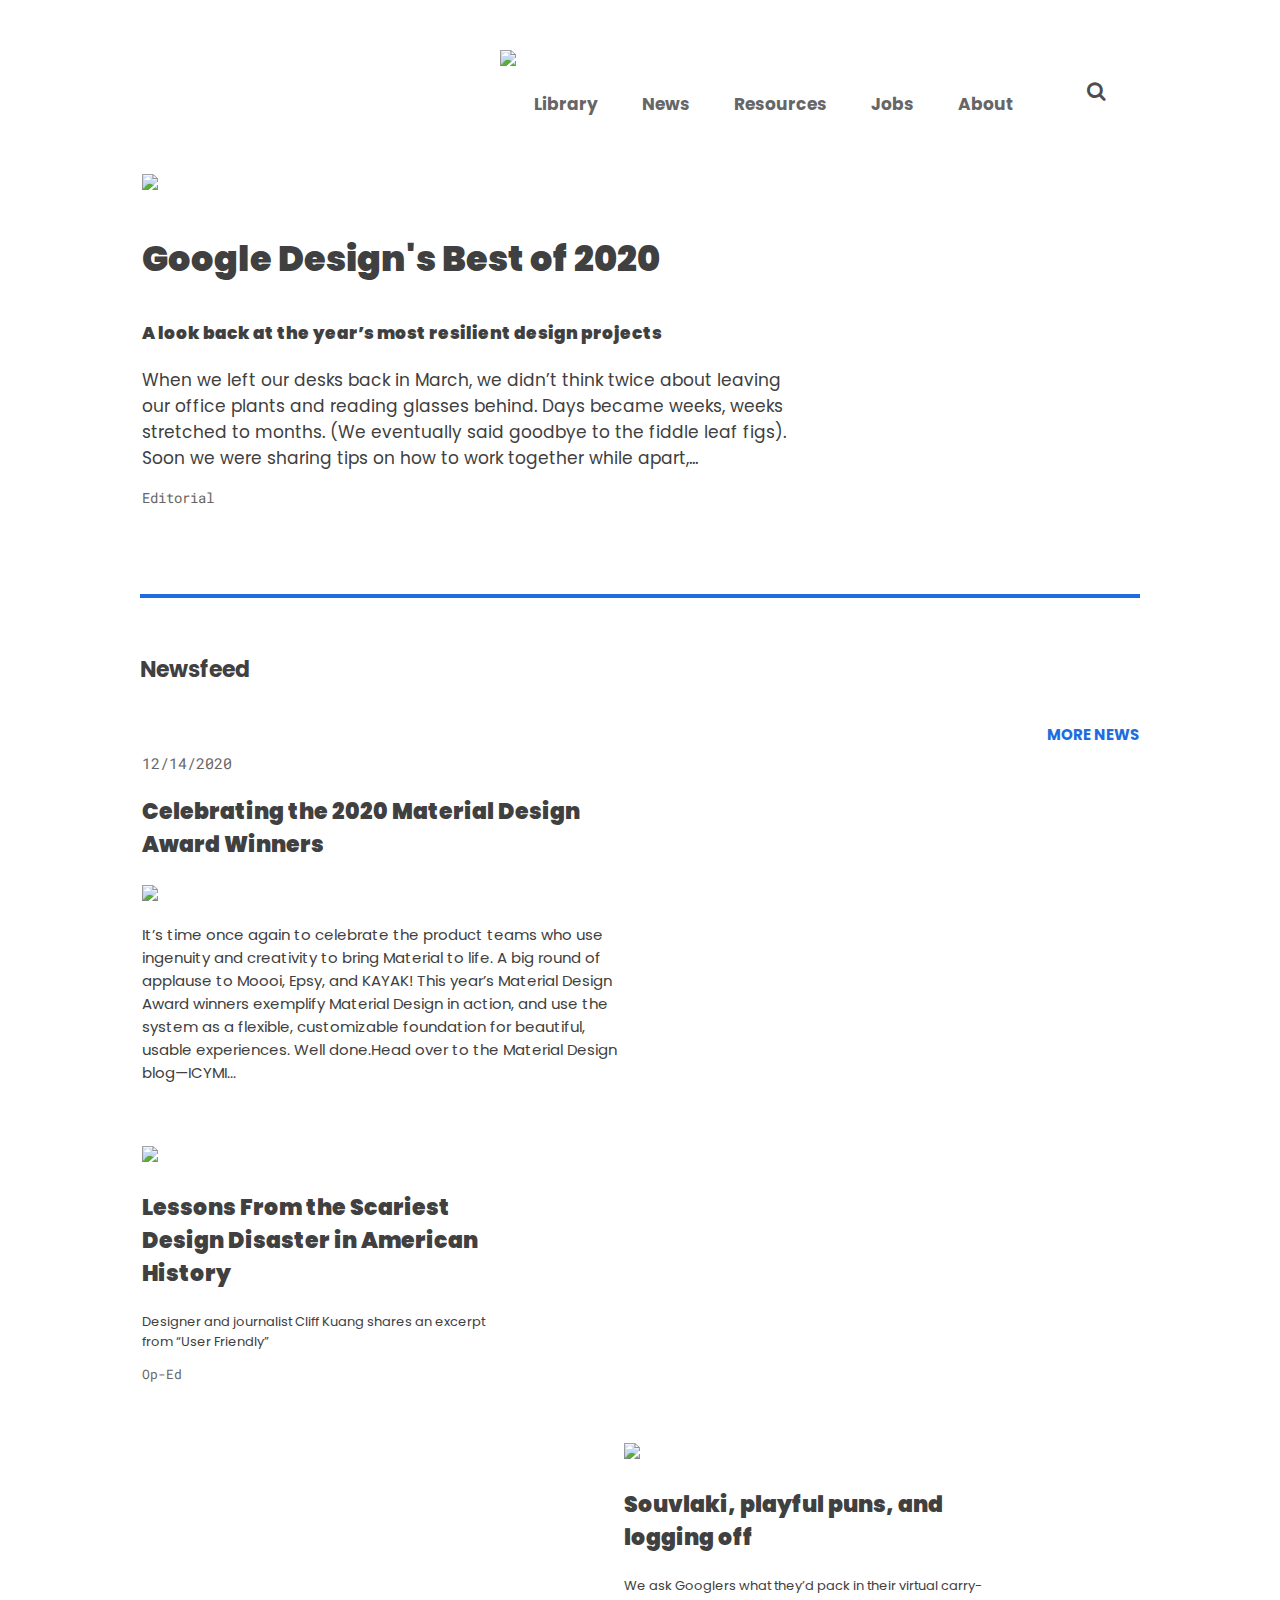
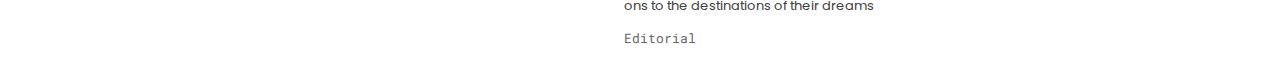
==== index.html @ 6a84435d "🍉🎢 Updated with Glitch" ====
<!DOCTYPE html>
<html lang="en">
  <head>
    <meta charset="utf-8" />
    <meta http-equiv="X-UA-Compatible" content="IE=edge" />
    <meta name="viewport" content="width=device-width, initial-scale=1" />
    <link
      rel="stylesheet"
      href="https://cdnjs.cloudflare.com/ajax/libs/font-awesome/4.7.0/css/font-awesome.min.css"
    />
    <link rel="preconnect" href="https://fonts.gstatic.com" />
    <link
      href="https://fonts.googleapis.com/css2?family=Poppins:wght@300&family=Roboto+Mono&display=swap"
      rel="stylesheet"
    />

    <title>Google Design</title>

    <!-- import the webpage's stylesheet -->
    <link rel="stylesheet" href="/index.css" />

    <!-- import the webpage's javascript file -->
    <script src="/script.js" defer></script>
  </head>
  <body>
    <div class="logo">
      <img
        src="https://cdn.glitch.com/471e1300-aeac-4b63-8ff6-5073f36f45c3%2FGD%20logo.jpg?v=1611335403957"
        style="width:23%; top"
        class="center"
      />
    </div>

    <div class="topnav">
      <a href="#">Library</a>
      <a href="#">News</a>
      <a href="#">Resources</a>
      <a href="#">Jobs</a>
      <a href="#">About</a>
      <div class="search-container">
        <button type="submit"><i class="fa fa-search"></i></button>
        <!-- search icon -->
      </div>
    </div>

    <div class="best2020">
      <img
        src="https://cdn.glitch.com/471e1300-aeac-4b63-8ff6-5073f36f45c3%2FGoogle-design-2020_2X1.png?v=1611400128019"
        style="width:100%"
      />
      <div class="bestcontainer">
        <h2>
          <p style="font-size:35px;" />
          <b>Google Design's Best of 2020</b>
        </h2>
        <h4>
          <p style="font-size:17px;" />
          <b>A look back at the year’s most resilient design projects</b>
        </h4>
        <p style="font-size:17px;" />
        When we left our desks back in March, we didn’t think twice about
        leaving our office plants and reading glasses behind. Days became weeks,
        weeks stretched to months. (We eventually said goodbye to the fiddle
        leaf figs). Soon we were sharing tips on how to work together while
        apart,...
        <p
          style="font-size:14px;font-family: 'Roboto Mono', monospace;color: #666666;"
        />
        Editorial
      </div>
    </div>

    <br />
    <br />
    <hr class="blueline" />
    <br />

    <div class="newsfeed">
      <p style="font-size:22px;" />
      Newsfeed
    </div>

    <div class="link">
      <p style="font-size:15px;" />
      MORE NEWS
    </div>

    <div class="news">
      <p
        style="font-size:15px;font-family: 'Roboto Mono', monospace;color: #666666;"
      />
      12/14/2020
      <h3>
        <p style="font-size:22px;" />
        <b>Celebrating the 2020 Material Design Award Winners</b>
      </h3>
      <img
        src="https://cdn.glitch.com/471e1300-aeac-4b63-8ff6-5073f36f45c3%2FGD_Newsfeed_MDAAwards_3X2.png?v=1611412751352"
        style="width:100%"
      />
      <div class="newscontainer">
        <p style="font-size:15px;" />
        It’s time once again to celebrate the product teams who use ingenuity
        and creativity to bring Material to life. A big round of applause to
        Moooi, Epsy, and KAYAK! This year’s Material Design Award winners
        exemplify Material Design in action, and use the system as a flexible,
        customizable foundation for beautiful, usable experiences. Well
        done.Head over to the Material Design blog—ICYMI...
      </div>
    </div>


    <br />
    <div class="lessons">
      <img
        src="https://cdn.glitch.com/471e1300-aeac-4b63-8ff6-5073f36f45c3%2Fuser-friendly-feedback_3X2tile.jpg?v=1611402313396"
        style="width:100%"
      />
      <div class="lessonscontainer">
        <h3>
          <p style="font-size:22px;" />
          <b>Lessons From the Scariest Design Disaster in American History</b>
        </h3>
        <p style="font-size:13px;" />
        Designer and journalist Cliff Kuang shares an excerpt from “User
        Friendly”
        <p
          style="font-size:13px;font-family: 'Roboto Mono', monospace;color: #666666;"
        />
        Op-Ed
      </div>
    </div>

    <br />
    <div class="playful">
      <img
        src="https://cdn.glitch.com/471e1300-aeac-4b63-8ff6-5073f36f45c3%2Fdigital-backpack_3X2_library_00.png?v=1611402315987"
        style="width:100%"
      />
      <div class="playfulcontainer">
        <h3>
          <p style="font-size:22px;" />
          <b>Souvlaki, playful puns, and logging off</b>
        </h3>
        <p style="font-size:13px;" />
        We ask Googlers what they’d pack in their virtual carry-ons to the
        destinations of their dreams
        <p
          style="font-size:13px;font-family: 'Roboto Mono', monospace;color: #666666;"
        />
        Editorial
      </div>
    </div>

    <!-- include the Glitch button to show what the webpage is about and
          to make it easier for folks to view source and remix -->
    <div class="glitchButton" style="position:fixed;top:20px;right:20px;"></div>
    <script src="https://button.glitch.me/button.js" defer></script>
  </body>
</html>
---- index.css ----
/* CSS files add styling rules to your content */

* body {
  font-family: 'Poppins', sans-serif;
  margin: 2em;
  color: #404040;
}

h1 {
  font-style: italic;
  color: #373fff;
}

.center {
  display: block;
  margin-left: auto;
  margin-right: auto;
  width: 50%;
}

.logo {
  margin-top: 50px;
}

.topnav {
  overflow: hidden;
  background-color: white;
  margin-left: 480px;
  margin-right: 120px;
}

.topnav a {
  float: left;
  display: block;
  color: #666666;
  font-weight: bold;
  text-align: center;
  padding: 25px 22px;
  text-decoration: none;
  font-size: 17px;
}

.topnav .search-container {
  float: right;
}

.topnav .search-container button {
  float: right;
  padding: 6px 6px;
  margin-top: 8px;
  margin-right: 16px;
  background: white;
  font-size: 20px;
  color: #4d4d4d;
  border: none;
  cursor: pointer;
}

.best2020 {
  transition: 0.3s;
  width: 85%;
  padding: 30px;
  padding-bottom: 15px;
  margin-right: 120px;
  margin-left: 80px;
}

.best2020:hover {
  box-shadow: 0 3px 6px 0 rgb(153, 153, 153);
}

.bestcontainer {
  align:left;
  margin-right: 380px;
}

hr.blueline {
  border: 2px solid #206cdf;
  margin-right: 108px;
  margin-left: 108px;
}

.newsfeed {
  font-weight: bold;
  margin-right: 108px;
  margin-left: 108px;
}

.link {
  font-weight: bold;
  color: #206cdf;
  float: right;
  margin-right: 108px;
}

.news {
  width: 40%;
  padding: 30px;
  padding-bottom: 15px;
  margin-right: 120px;
  margin-left: 80px;
  float:left;
}


.newscontainer {
  align:left;
}

.lessons {
  transition: 0.3s;
  width: 39%;
  padding: 30px;
  padding-bottom: 15px;
  margin-right: 120px;
  margin-left: 80px;
  float:left;
}

.lessons:hover {
  box-shadow: 0 3px 6px 0 rgb(153, 153, 153);
}

.lessonscontainer {
  align:left;
  margin-right: 100px;
}

.playful {
  transition: 0.3s;
  width: 39%;
  padding: 30px;
  padding-bottom: 15px;
  margin-right: 120px;
  margin-left: 80px;
  float: right;
}

.playful:hover {
  box-shadow: 0 3px 6px 0 rgb(153, 153, 153);
}

.playfulcontainer {
  align:left;
  margin-right: 100px;
}
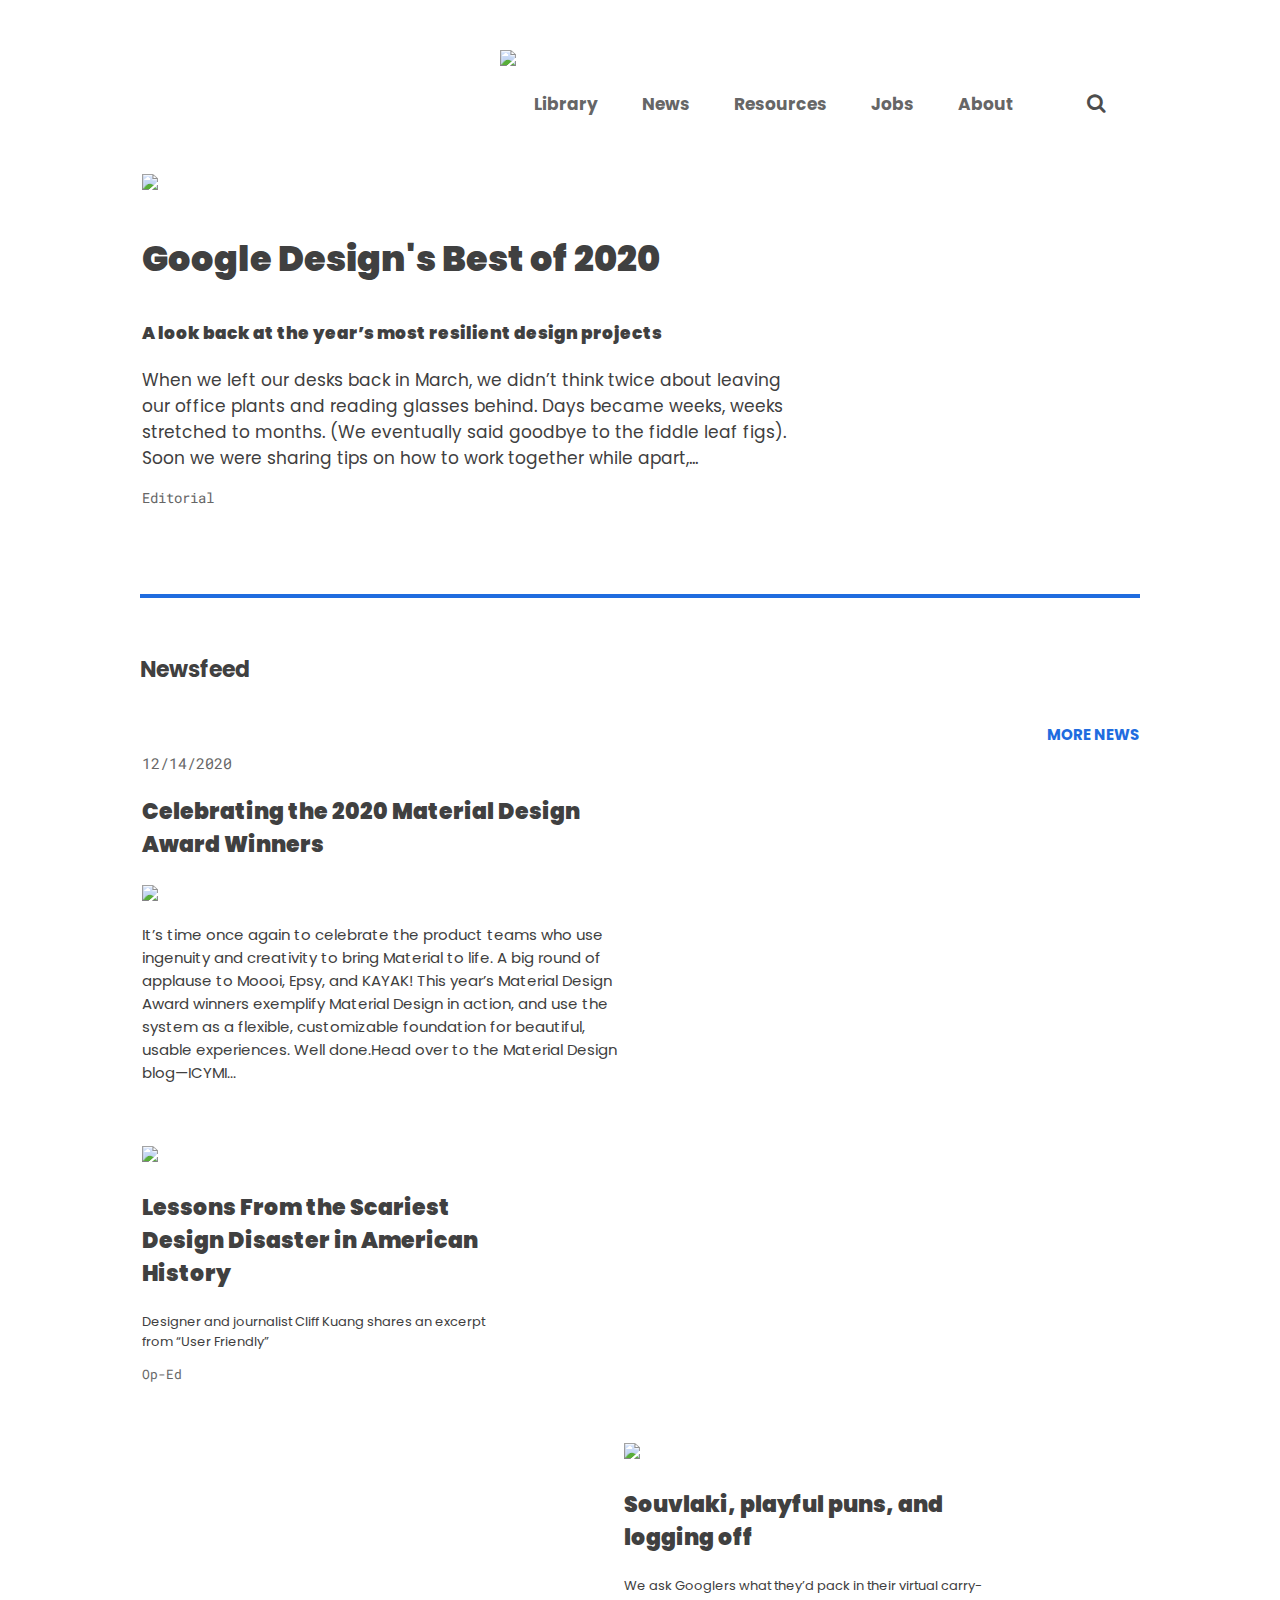
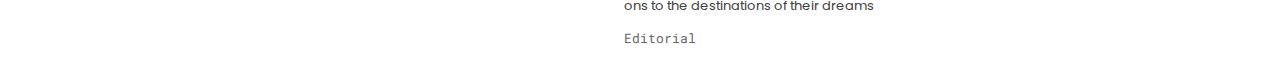
==== commit 4099900c: "🚩🏅 Updated with Glitch" ====
--- a/index.html
+++ b/index.html
@@ -26,7 +26,7 @@
     <div class="logo">
       <img
         src="https://cdn.glitch.com/471e1300-aeac-4b63-8ff6-5073f36f45c3%2FGD%20logo.jpg?v=1611335403957"
-        style="width:23%; top"
+        style="width:23%;"
         class="center"
       />
     </div>
@@ -49,10 +49,10 @@
         style="width:100%"
       />
       <div class="bestcontainer">
-        <h2>
+        <h1>
           <p style="font-size:35px;" />
           <b>Google Design's Best of 2020</b>
-        </h2>
+        </h1>
         <h4>
           <p style="font-size:17px;" />
           <b>A look back at the year’s most resilient design projects</b>
@@ -109,7 +109,6 @@
       </div>
     </div>
 
-
     <br />
     <div class="lessons">
       <img
--- a/index.css
+++ b/index.css
@@ -4,11 +4,6 @@
   font-family: 'Poppins', sans-serif;
   margin: 2em;
   color: #404040;
-}
-
-h1 {
-  font-style: italic;
-  color: #373fff;
 }
 
 .center {
@@ -46,8 +41,7 @@
 
 .topnav .search-container button {
   float: right;
-  padding: 6px 6px;
-  margin-top: 8px;
+  margin-top: 25px;
   margin-right: 16px;
   background: white;
   font-size: 20px;
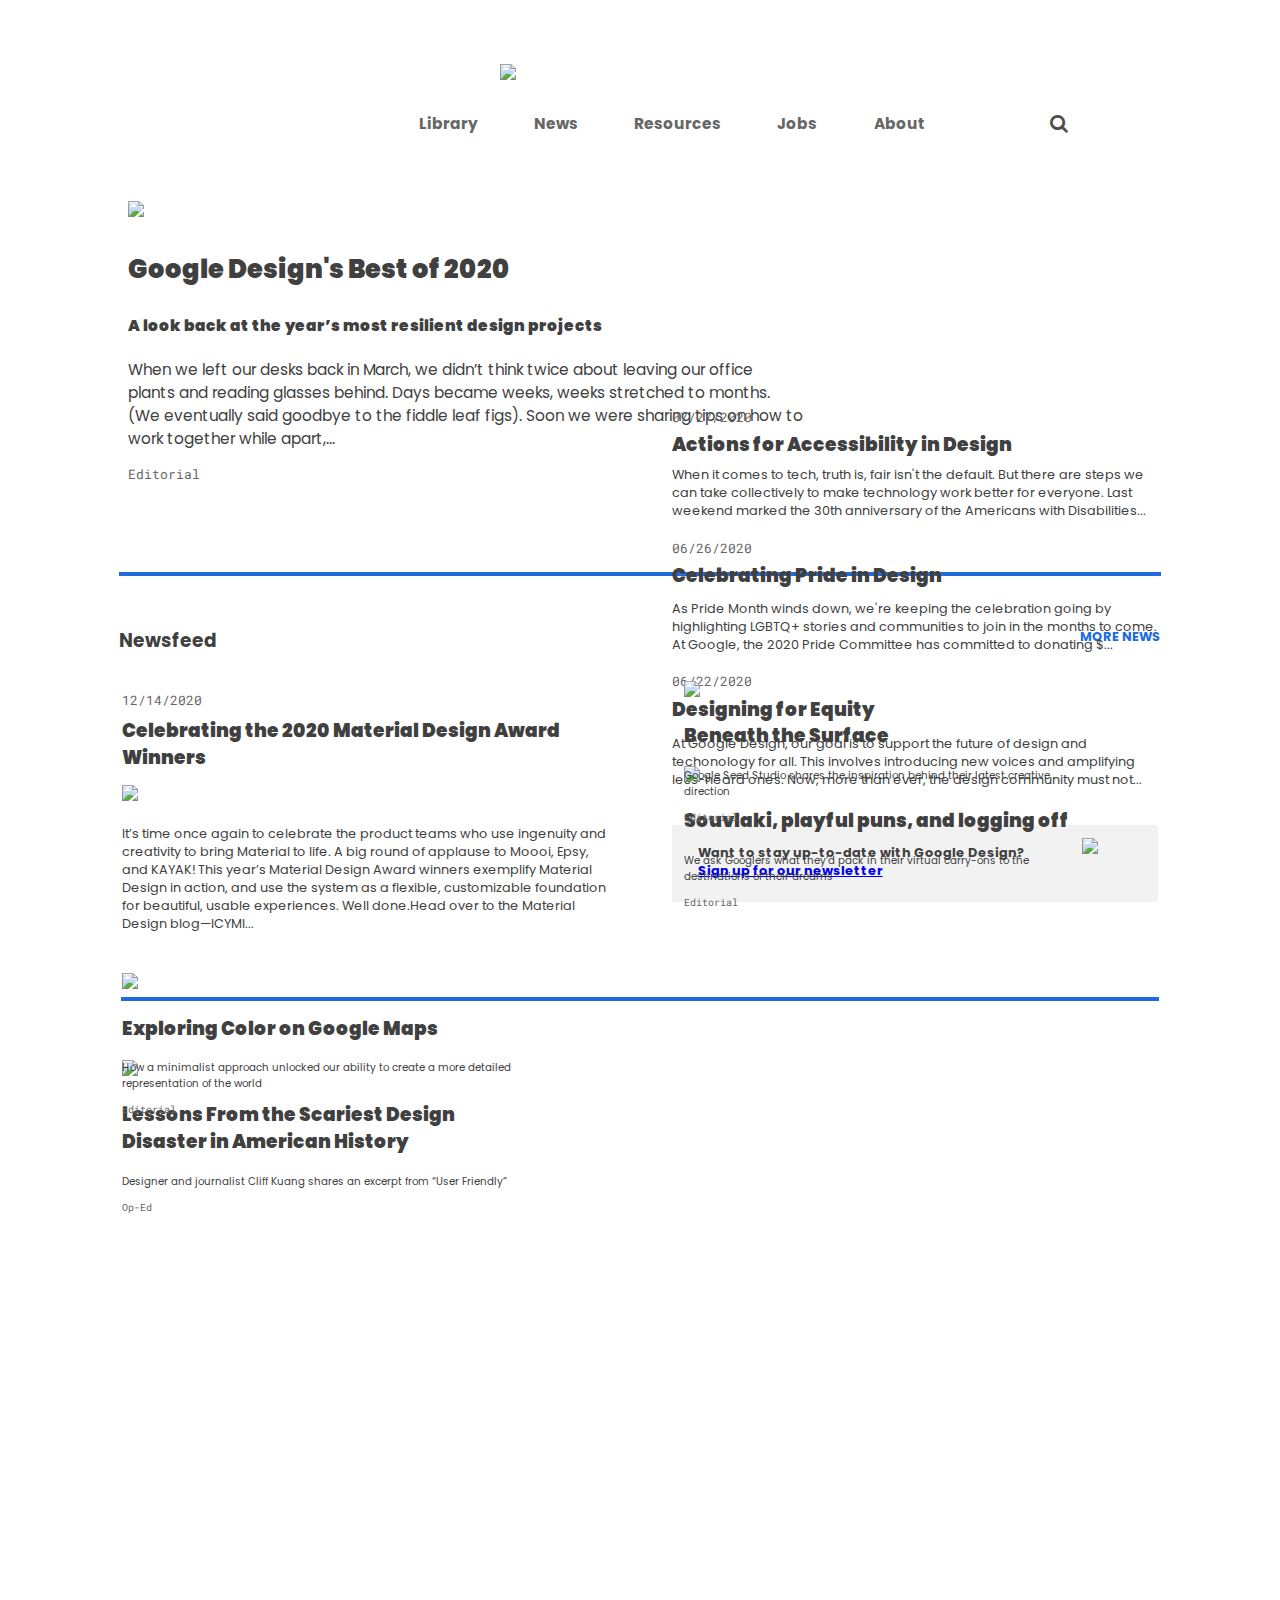
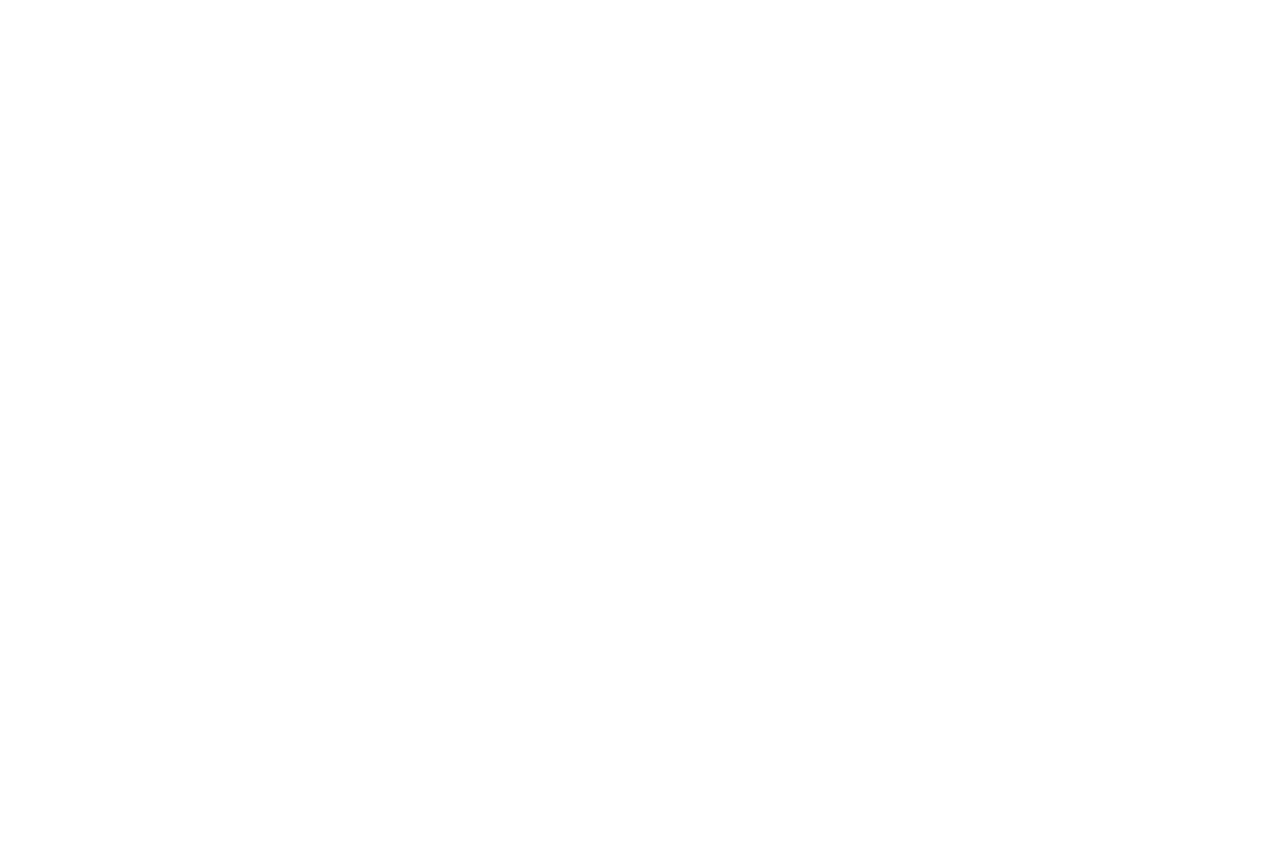
==== commit cbc0a02f: "🚡🚕 Updated with Glitch" ====
--- a/index.html
+++ b/index.html
@@ -50,21 +50,21 @@
       />
       <div class="bestcontainer">
         <h1>
-          <p style="font-size:35px;" />
+          <p style="font-size:2vw;" />
           <b>Google Design's Best of 2020</b>
         </h1>
         <h4>
-          <p style="font-size:17px;" />
+          <p style="font-size:1.2vw;" />
           <b>A look back at the year’s most resilient design projects</b>
         </h4>
-        <p style="font-size:17px;" />
+        <p style="font-size:1.2vw;" />
         When we left our desks back in March, we didn’t think twice about
         leaving our office plants and reading glasses behind. Days became weeks,
         weeks stretched to months. (We eventually said goodbye to the fiddle
         leaf figs). Soon we were sharing tips on how to work together while
         apart,...
         <p
-          style="font-size:14px;font-family: 'Roboto Mono', monospace;color: #666666;"
+          style="font-size:1vw;font-family: 'Roboto Mono', monospace;color: #666666;"
         />
         Editorial
       </div>
@@ -76,78 +76,197 @@
     <br />
 
     <div class="newsfeed">
-      <p style="font-size:22px;" />
+      <p style="font-size:1.45vw;" />
       Newsfeed
     </div>
 
     <div class="link">
-      <p style="font-size:15px;" />
+      <p style="font-size:1vw;" />
       MORE NEWS
     </div>
 
-    <div class="news">
-      <p
-        style="font-size:15px;font-family: 'Roboto Mono', monospace;color: #666666;"
-      />
-      12/14/2020
-      <h3>
-        <p style="font-size:22px;" />
-        <b>Celebrating the 2020 Material Design Award Winners</b>
-      </h3>
-      <img
-        src="https://cdn.glitch.com/471e1300-aeac-4b63-8ff6-5073f36f45c3%2FGD_Newsfeed_MDAAwards_3X2.png?v=1611412751352"
-        style="width:100%"
-      />
-      <div class="newscontainer">
-        <p style="font-size:15px;" />
-        It’s time once again to celebrate the product teams who use ingenuity
-        and creativity to bring Material to life. A big round of applause to
-        Moooi, Epsy, and KAYAK! This year’s Material Design Award winners
-        exemplify Material Design in action, and use the system as a flexible,
-        customizable foundation for beautiful, usable experiences. Well
-        done.Head over to the Material Design blog—ICYMI...
-      </div>
-    </div>
-
-    <br />
-    <div class="lessons">
-      <img
-        src="https://cdn.glitch.com/471e1300-aeac-4b63-8ff6-5073f36f45c3%2Fuser-friendly-feedback_3X2tile.jpg?v=1611402313396"
-        style="width:100%"
-      />
-      <div class="lessonscontainer">
+    <div class="nanda">
+      <div class="news">
+        <p
+          style="font-size:1vw;font-family: 'Roboto Mono', monospace;color: #666666;"
+        />
+        12/14/2020
         <h3>
-          <p style="font-size:22px;" />
-          <b>Lessons From the Scariest Design Disaster in American History</b>
+          <p style="font-size:1.45vw;position: relative;top: -0.8vw;" />
+          <b>Celebrating the 2020 Material Design Award Winners</b>
         </h3>
-        <p style="font-size:13px;" />
-        Designer and journalist Cliff Kuang shares an excerpt from “User
-        Friendly”
-        <p
-          style="font-size:13px;font-family: 'Roboto Mono', monospace;color: #666666;"
-        />
-        Op-Ed
-      </div>
-    </div>
-
-    <br />
-    <div class="playful">
-      <img
-        src="https://cdn.glitch.com/471e1300-aeac-4b63-8ff6-5073f36f45c3%2Fdigital-backpack_3X2_library_00.png?v=1611402315987"
-        style="width:100%"
-      />
-      <div class="playfulcontainer">
-        <h3>
-          <p style="font-size:22px;" />
-          <b>Souvlaki, playful puns, and logging off</b>
-        </h3>
-        <p style="font-size:13px;" />
-        We ask Googlers what they’d pack in their virtual carry-ons to the
-        destinations of their dreams
-        <p
-          style="font-size:13px;font-family: 'Roboto Mono', monospace;color: #666666;"
-        />
-        Editorial
+        <img
+          src="https://cdn.glitch.com/471e1300-aeac-4b63-8ff6-5073f36f45c3%2FGD_Newsfeed_MDAAwards_3X2.png?v=1611412751352"
+          style="width:100%;position: relative;top: -1.3vw;"
+        />
+        <div class="newscontainer">
+          <p style="font-size:1vw;position: relative;top: -1vw;" />
+          It’s time once again to celebrate the product teams who use ingenuity
+          and creativity to bring Material to life. A big round of applause to
+          Moooi, Epsy, and KAYAK! This year’s Material Design Award winners
+          exemplify Material Design in action, and use the system as a flexible,
+          customizable foundation for beautiful, usable experiences. Well
+          done.Head over to the Material Design blog—ICYMI...
+        </div>
+      </div>
+
+      <div class="sidearticles">
+        <div>
+          <p
+            style="font-size:1vw;font-family: 'Roboto Mono', monospace;color: #666666;"
+          />
+          07/27/2020
+          <h3>
+            <p style="font-size:1.45vw;position: relative;top: -1vw;" />
+            <b>Actions for Accessibility in Design</b>
+          </h3>
+          <div class="sidearticlescontainer">
+            <p style="font-size:1vw;position: relative;top: -1.8vw;" />
+            When it comes to tech, truth is, fair isn't the default. But there
+            are steps we can take collectively to make technology work better
+            for everyone. Last weekend marked the 30th anniversary of the
+            Americans with Disabilities...
+          </div>
+        </div>
+        <div>
+          <p
+            style="font-size:1vw;font-family: 'Roboto Mono', monospace;color: #666666;position: relative;top: -1.3vw;"
+          />
+          06/26/2020
+          <h3>
+            <p style="font-size:1.45vw;position: relative;top: -2.3vw;" />
+            <b>Celebrating Pride in Design</b>
+          </h3>
+          <div class="sidearticlescontainer">
+            <p style="font-size:1vw;position: relative;top: -2.9vw;" />
+            As Pride Month winds down, we're keeping the celebration going by
+            highlighting LGBTQ+ stories and communities to join in the months to
+            come. At Google, the 2020 Pride Committee has committed to donating
+            $...
+          </div>
+        </div>
+        <div>
+          <p
+            style="font-size:1vw;font-family: 'Roboto Mono', monospace;color: #666666;position: relative;top: -2.4vw;"
+          />
+          06/22/2020
+          <h3>
+            <p style="font-size:1.45vw;position: relative;top: -3.3vw;" />
+            <b>Designing for Equity</b>
+          </h3>
+          <div class="sidearticlescontainer">
+            <p style="font-size:1vw;position: relative;top: -3.8vw;" />
+            At Google Design, our goal is to support the future of design and
+            techonology for all. This involves introducing new voices and
+            amplifying less-heard ones. Now, more than ever, the design
+            community must not...
+          </div>
+        </div>
+        <div id="nletter">
+          <div>
+            <p
+              style="font-size:1vw;;position: relative;top: 1.5vw;left: 2vw;"
+            />
+            <b>Want to stay up-to-date with Google Design?</b> <br />
+            <a href="/ "><b>Sign up for our newsletter</b></a>
+          </div>
+          <div>
+            <img
+              src="https://cdn.glitch.com/471e1300-aeac-4b63-8ff6-5073f36f45c3%2Fgdlogo.png?v=1611728018334"
+              style="width:10%;position: relative;top: -3vw;right: -32vw;"
+            />
+          </div>
+        </div>
+      </div>
+    </div>
+
+    <hr
+      class="blueline"
+      style="width:85%;margin: auto;position: relative;top: -46vw;"
+    />
+
+    <br />
+    <div class="card1">
+      <div class="lessons">
+        <img
+          src="https://cdn.glitch.com/471e1300-aeac-4b63-8ff6-5073f36f45c3%2Fuser-friendly-feedback_3X2tile.jpg?v=1611402313396"
+          style="width:100%"
+        />
+        <div class="lessonscontainer">
+          <h3>
+            <p style="font-size:1.45vw;" />
+            <b>Lessons From the Scariest Design Disaster in American History</b>
+          </h3>
+          <p style="font-size:0.8vw;" />
+          Designer and journalist Cliff Kuang shares an excerpt from “User
+          Friendly”
+          <p
+            style="font-size:0.8vw;font-family: 'Roboto Mono', monospace;color: #666666;"
+          />
+          Op-Ed
+        </div>
+      </div>
+
+      <div class="playful">
+        <img
+          src="https://cdn.glitch.com/471e1300-aeac-4b63-8ff6-5073f36f45c3%2Fdigital-backpack_3X2_library_00.png?v=1611402315987"
+          style="width:100%"
+        />
+        <div class="playfulcontainer">
+          <h3>
+            <p style="font-size:1.45vw;" />
+            <b>Souvlaki, playful puns, and logging off</b>
+          </h3>
+          <p style="font-size:0.8vw;" />
+          We ask Googlers what they’d pack in their virtual carry-ons to the
+          destinations of their dreams
+          <p
+            style="font-size:0.8vw;font-family: 'Roboto Mono', monospace;color: #666666;"
+          />
+          Editorial
+        </div>
+      </div>
+    </div>
+
+    <div class="card2">
+      <div class="explorecolor">
+        <img
+          src="https://cdn.glitch.com/471e1300-aeac-4b63-8ff6-5073f36f45c3%2FBranded-Maps_3X2_tile.png?v=1611735363180"
+          style="width:100%"
+        />
+        <div class="explorecolorcontainer">
+          <h3>
+            <p style="font-size:1.45vw;" />
+            <b>Exploring Color on Google Maps</b>
+          </h3>
+          <p style="font-size:0.8vw;" />
+          How a minimalist approach unlocked our ability to create a more
+          detailed representation of the world
+          <p
+            style="font-size:0.8vw;font-family: 'Roboto Mono', monospace;color: #666666;"
+          />
+          Editorial
+        </div>
+      </div>
+
+      <div class="beneath">
+        <img
+          src="https://cdn.glitch.com/471e1300-aeac-4b63-8ff6-5073f36f45c3%2Fseed_studio_library_tile_3X2.png?v=1611735389039"
+          style="width:100%"
+        />
+        <div class="beneathcontainer">
+          <h3>
+            <p style="font-size:1.45vw;" />
+            <b>Beneath the Surface</b>
+          </h3>
+          <p style="font-size:0.8vw;" />
+          Google Seed Studio shares the inspiration behind their latest creative
+          direction
+          <p
+            style="font-size:0.8vw;font-family: 'Roboto Mono', monospace;color: #666666;"
+          />
+          Editorial
+        </div>
       </div>
     </div>
 
--- a/index.css
+++ b/index.css
@@ -1,7 +1,7 @@
 /* CSS files add styling rules to your content */
 
 * body {
-  font-family: 'Poppins', sans-serif;
+  font-family: "Poppins", sans-serif;
   margin: 2em;
   color: #404040;
 }
@@ -14,14 +14,14 @@
 }
 
 .logo {
-  margin-top: 50px;
+  margin-top: 5vw;
 }
 
 .topnav {
   overflow: hidden;
   background-color: white;
-  margin-left: 480px;
-  margin-right: 120px;
+  margin-left: 28vw;
+  margin-right: 12vw;
 }
 
 .topnav a {
@@ -30,9 +30,9 @@
   color: #666666;
   font-weight: bold;
   text-align: center;
-  padding: 25px 22px;
+  padding: 2.5vw 2.2vw;
   text-decoration: none;
-  font-size: 17px;
+  font-size: 1.2vw;
 }
 
 .topnav .search-container {
@@ -41,10 +41,10 @@
 
 .topnav .search-container button {
   float: right;
-  margin-top: 25px;
-  margin-right: 16px;
+  margin-top: 2.5vw;
+  margin-right: 1.6vw;
   background: white;
-  font-size: 20px;
+  font-size: 1.5vw;
   color: #4d4d4d;
   border: none;
   cursor: pointer;
@@ -53,88 +53,174 @@
 .best2020 {
   transition: 0.3s;
   width: 85%;
-  padding: 30px;
-  padding-bottom: 15px;
-  margin-right: 120px;
-  margin-left: 80px;
+  padding: 2.5vw;
+  padding-bottom: 1.5vw;
+  margin-right: 5vw;
+  margin-left: 5vw;
 }
 
 .best2020:hover {
-  box-shadow: 0 3px 6px 0 rgb(153, 153, 153);
+  box-shadow: 0 0.3vw 0.6vw 0 rgb(153, 153, 153);
 }
 
 .bestcontainer {
-  align:left;
-  margin-right: 380px;
+  align: left;
+  margin-right: 28vw;
 }
 
 hr.blueline {
-  border: 2px solid #206cdf;
-  margin-right: 108px;
-  margin-left: 108px;
-}
+  border: 0.2vw solid #206cdf;
+  margin-right: 6.8vw;
+  margin-left: 6.8vw;
+}
+
+
 
 .newsfeed {
   font-weight: bold;
-  margin-right: 108px;
-  margin-left: 108px;
+  margin-right: 6.8vw;
+  margin-left: 6.8vw;
 }
 
 .link {
   font-weight: bold;
   color: #206cdf;
   float: right;
-  margin-right: 108px;
+  margin-right: 6.8vw;
+  position: relative;
+  top: -4.5vw;
+}
+
+.nanda {
+  position: relative;
+  top: -2vw;
+}
+
+.card1 {
+  position: relative;
+  top: -46vw;
+}
+
+.card2 {
+  position: relative;
+  top: -86vw;
+}
+
+
+#nletter {
+  height: 6vw;
+  background-color: #f2f2f2;
+  position: relative;
+  top: -2vw;
 }
 
 .news {
   width: 40%;
-  padding: 30px;
-  padding-bottom: 15px;
-  margin-right: 120px;
-  margin-left: 80px;
-  float:left;
-}
-
+  padding: 2.5vw;
+  padding-bottom: 1.5vw;
+  margin-right: 4.5vw;
+  margin-left: 4.5vw;
+  float: left;
+}
 
 .newscontainer {
-  align:left;
-}
+  align: left;
+}
+
+.sidearticles {
+  width: 40%;
+  padding: 2.5vw;
+  padding-bottom: 1.5vw;
+  margin-right: 4.5vw;
+  margin-left: 4.5vw;
+  float: right;
+  position: relative;
+  top: -47.9vw;
+}
+
+.sidearticlescontainer {
+  align: left;
+}
+
 
 .lessons {
   transition: 0.3s;
   width: 39%;
-  padding: 30px;
-  padding-bottom: 15px;
-  margin-right: 120px;
-  margin-left: 80px;
-  float:left;
+  padding: 2.5vw;
+  padding-bottom: 1.5vw;
+  margin-right: 4.5vw;
+  margin-left: 4.5vw;
+  float: left;
 }
 
 .lessons:hover {
-  box-shadow: 0 3px 6px 0 rgb(153, 153, 153);
+  box-shadow: 0 0.3vw 0.6vw 0 rgb(153, 153, 153);
 }
 
 .lessonscontainer {
-  align:left;
-  margin-right: 100px;
+  align: left;
+  margin-right: 6vw;
 }
 
 .playful {
   transition: 0.3s;
   width: 39%;
-  padding: 30px;
-  padding-bottom: 15px;
-  margin-right: 120px;
-  margin-left: 80px;
-  float: right;
+  padding: 2.5vw;
+  padding-bottom: 1.5vw;
+  margin-right: 4.5vw;
+  margin-left: 4.5vw;
+  float: right;
+  position: relative;
+  top: -40vw;
 }
 
 .playful:hover {
-  box-shadow: 0 3px 6px 0 rgb(153, 153, 153);
+  box-shadow: 0 0.3vw 0.6vw 0 rgb(153, 153, 153);
 }
 
 .playfulcontainer {
-  align:left;
-  margin-right: 100px;
+  align: left;
+  margin-right: 6vw;
+}
+
+
+.explorecolor {
+  transition: 0.3s;
+  width: 39%;
+  padding: 2.5vw;
+  padding-bottom: 1.5vw;
+  margin-right: 4.5vw;
+  margin-left: 4.5vw;
+  float: left;
+}
+
+.explorecolor:hover {
+  box-shadow: 0 0.3vw 0.6vw 0 rgb(153, 153, 153);
+}
+
+.explorecolorcontainer {
+  align: left;
+  margin-right: 6vw;
+}
+
+
+.beneath {
+  transition: 0.3s;
+  width: 39%;
+  padding: 2.5vw;
+  padding-bottom: 1.5vw;
+  margin-right: 4.5vw;
+  margin-left: 4.5vw;
+  float: right;
+  position: relative;
+  top: -39vw;
+}
+
+.beneath:hover {
+  box-shadow: 0 0.3vw 0.6vw 0 rgb(153, 153, 153);
+}
+
+.beneathcontainer {
+  align: left;
+  margin-right: 6vw;
 }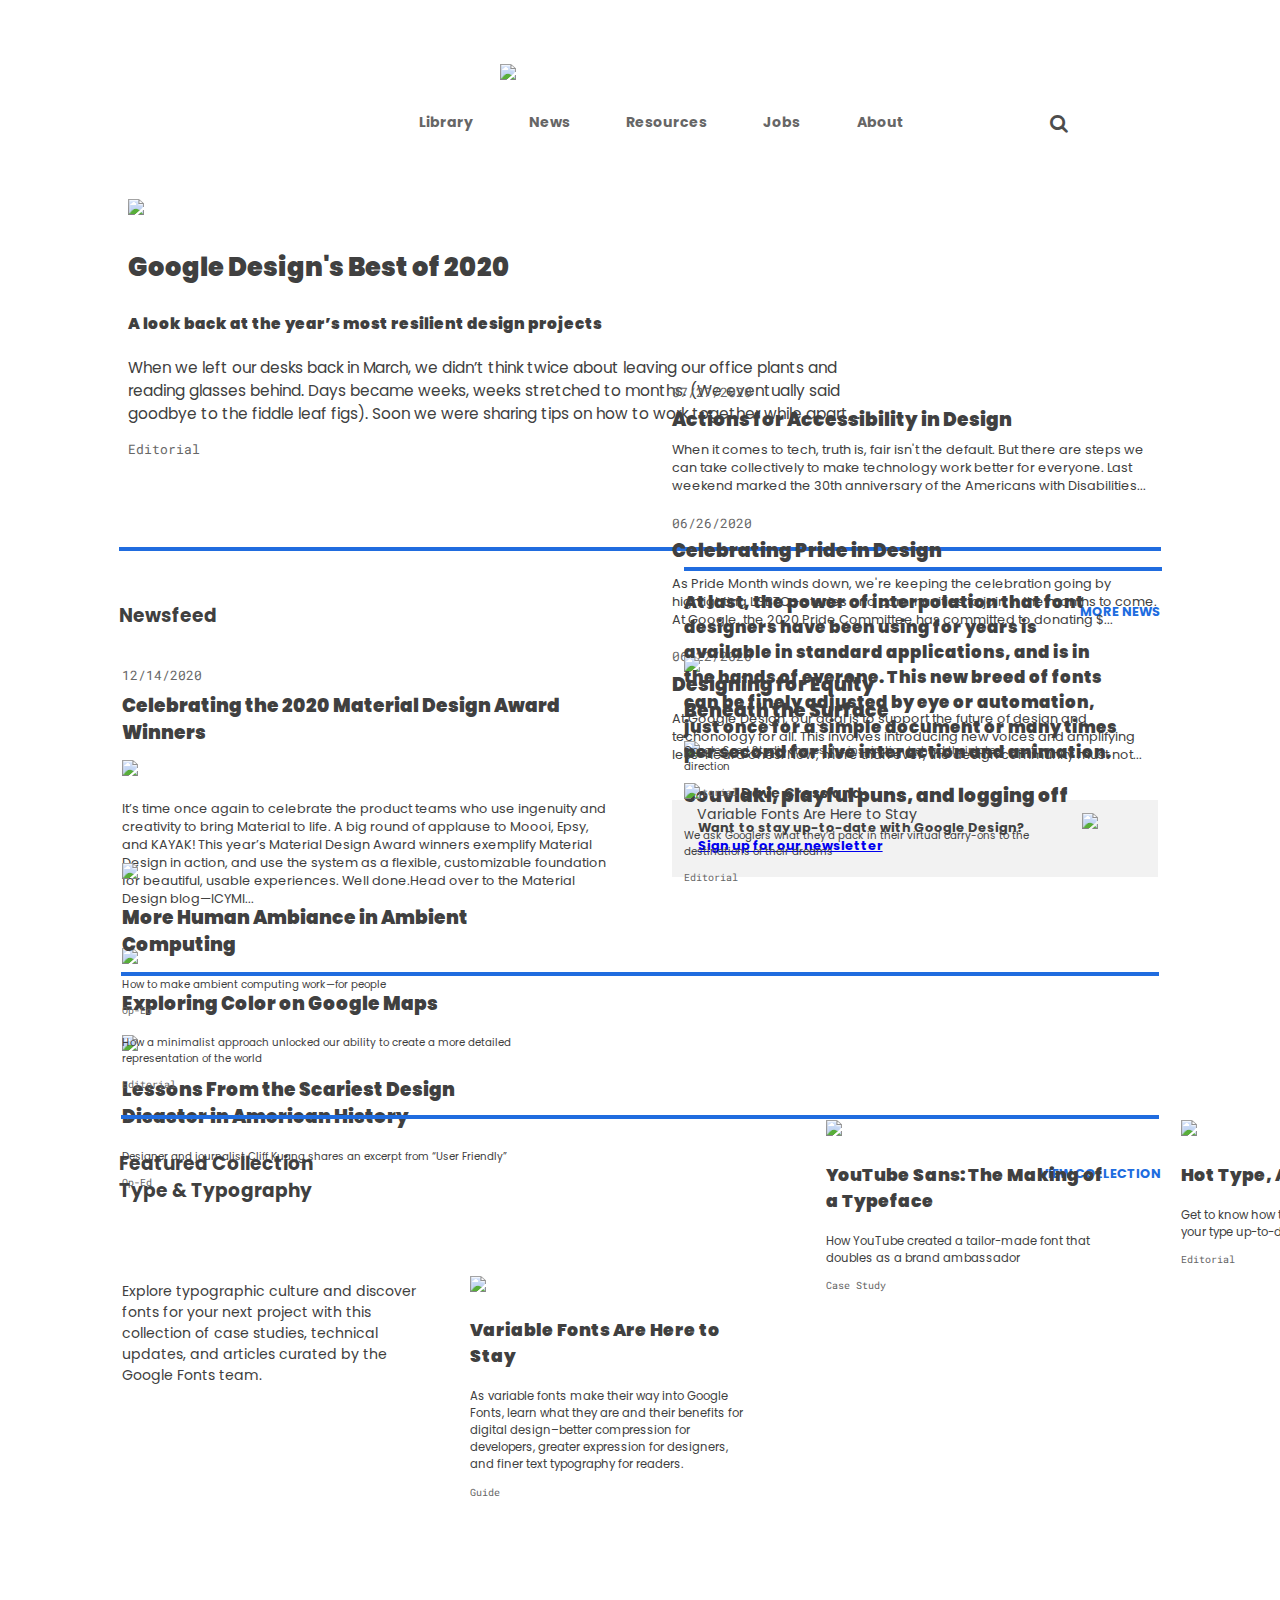
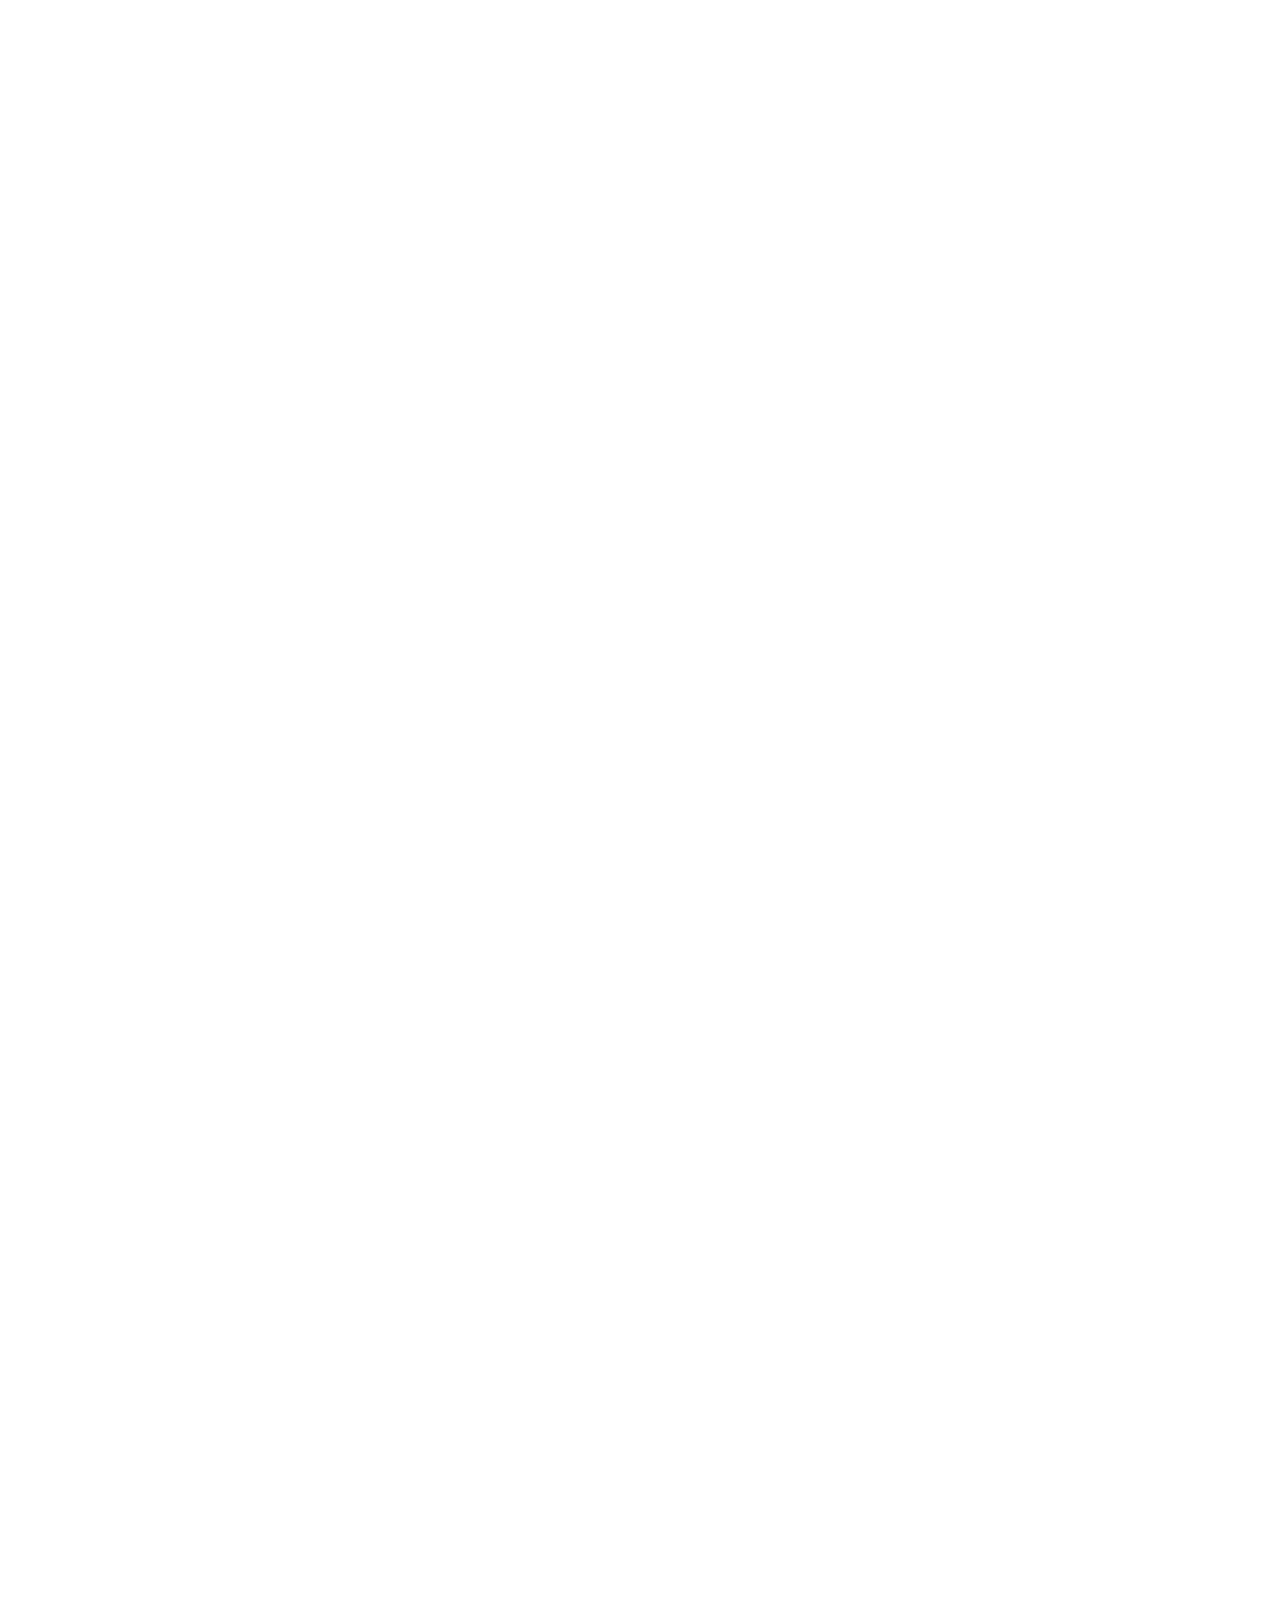
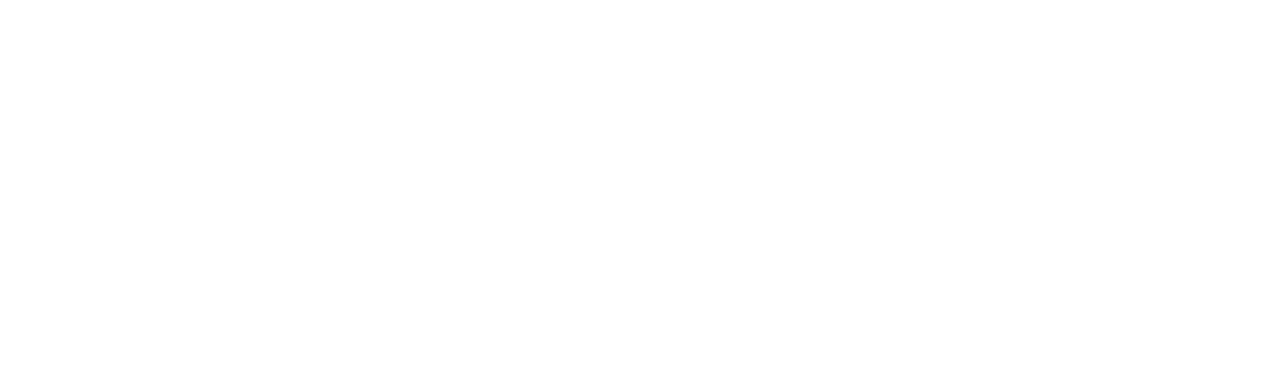
==== commit a8d51e9b: "✌️🏌 Updated with Glitch" ====
--- a/index.html
+++ b/index.html
@@ -75,7 +75,7 @@
     <hr class="blueline" />
     <br />
 
-    <div class="newsfeed">
+    <div class="title">
       <p style="font-size:1.45vw;" />
       Newsfeed
     </div>
@@ -270,6 +270,141 @@
       </div>
     </div>
 
+    <div class="card3">
+      <div class="human">
+        <img
+          src="https://cdn.glitch.com/471e1300-aeac-4b63-8ff6-5073f36f45c3%2Fhuman-ambience_3X2.jpg?v=1611764168175"
+          style="width:100%"
+        />
+        <div class="humancontainer">
+          <h3>
+            <p style="font-size:1.45vw;" />
+            <b>More Human Ambiance in Ambient Computing</b>
+          </h3>
+          <p style="font-size:0.8vw;" />
+          How to make ambient computing work—for people
+          <p
+            style="font-size:0.8vw;font-family: 'Roboto Mono', monospace;color: #666666;"
+          />
+          Op-Ed
+        </div>
+      </div>
+
+      <div class="at">
+        <hr class="blueline" style="width:100%;margin: auto;" />
+        <div class="atcontainer">
+          <h3>
+            <p style="font-size:1.30vw;" />
+            <b
+              >At last, the power of interpolation that font designers have been
+              using for years is available in standard applications, and is in
+              the hands of everone. This new breed of fonts can be finely
+              adjusted by eye or automation, just once for a simple document or
+              many times per second for live interaction and animation.</b
+            >
+          </h3>
+          <img
+            src="https://cdn.glitch.com/471e1300-aeac-4b63-8ff6-5073f36f45c3%2Fdavelab6-greyy.png?v=1612317836540"
+            style="width:10%; float:left;"
+          />
+          <p style="font-size:1.1vw;position: relative;left: 1vw;" />
+          <b>Dave Crossland</b> <br />
+          Variable Fonts Are Here to Stay
+        </div>
+      </div>
+    </div>
+
+    <hr
+      class="blueline"
+      style="width:85%;margin: auto;position: relative;top: -145vw;"
+    />
+
+    <div class="TL">
+      <div class="title">
+        <p style="font-size:1.45vw;" />
+        Featured Collection <br />
+        Type & Typography
+      </div>
+
+      <div class="link">
+        <p style="font-size:1vw;position: relative;top: -1vw;" />
+        VIEW COLLECTION
+      </div>
+    </div>
+
+    <div class="card4">
+      <div class="text">
+        <div class="textcontainer">
+          <p style="font-size:1.1vw;position: relative;top: -1vw;" />
+          Explore typographic culture and discover fonts for your next project
+          with this collection of case studies, technical updates, and articles
+          curated by the Google Fonts team.
+        </div>
+      </div>
+
+      <div class="font">
+        <img
+          src="https://cdn.glitch.com/471e1300-aeac-4b63-8ff6-5073f36f45c3%2FVF-are-finally-here_3X2.png?v=1612322476317"
+          style="width:100%"
+        />
+        <div class="fontcontainer">
+          <h3>
+            <p style="font-size:1.35vw;" />
+            <b>Variable Fonts Are Here to Stay</b>
+          </h3>
+          <p style="font-size:0.9vw;" />
+          As variable fonts make their way into Google Fonts, learn what they
+          are and their benefits for digital design–better compression for
+          developers, greater expression for designers, and finer text
+          typography for readers.
+          <p
+            style="font-size:0.8vw;font-family: 'Roboto Mono', monospace;color: #666666;"
+          />
+          Guide
+        </div>
+      </div>
+
+      <div class="utube">
+        <img
+          src="https://cdn.glitch.com/471e1300-aeac-4b63-8ff6-5073f36f45c3%2FYouTubeSans-hero_3x2.png?v=1612322843423"
+          style="width:100%"
+        />
+        <div class="utubecontainer">
+          <h3>
+            <p style="font-size:1.35vw;" />
+            <b>YouTube Sans: The Making of a Typeface</b>
+          </h3>
+          <p style="font-size:0.9vw;" />
+          How YouTube created a tailor-made font that doubles as a brand
+          ambassador
+          <p
+            style="font-size:0.8vw;font-family: 'Roboto Mono', monospace;color: #666666;"
+          />
+          Case Study
+        </div>
+      </div>
+
+      <div class="hot">
+        <img
+          src="https://cdn.glitch.com/471e1300-aeac-4b63-8ff6-5073f36f45c3%2Fhot-type-aways-fresh_3x2.png?v=1612323179562"
+          style="width:100%"
+        />
+        <div class="hotcontainer">
+          <h3>
+            <p style="font-size:1.35vw;" />
+            <b>Hot Type, Always Fresh</b>
+          </h3>
+          <p style="font-size:0.9vw;" />
+          Get to know how the Google Fonts API keeps your type up-to-date and
+          increasingly efficient
+          <p
+            style="font-size:0.8vw;font-family: 'Roboto Mono', monospace;color: #666666;"
+          />
+          Editorial
+        </div>
+      </div>
+    </div>
+
     <!-- include the Glitch button to show what the webpage is about and
           to make it easier for folks to view source and remix -->
     <div class="glitchButton" style="position:fixed;top:20px;right:20px;"></div>
--- a/index.css
+++ b/index.css
@@ -32,7 +32,7 @@
   text-align: center;
   padding: 2.5vw 2.2vw;
   text-decoration: none;
-  font-size: 1.2vw;
+  font-size: 1.1vw;
 }
 
 .topnav .search-container {
@@ -65,7 +65,7 @@
 
 .bestcontainer {
   align: left;
-  margin-right: 28vw;
+  margin-right: 22vw;
 }
 
 hr.blueline {
@@ -76,7 +76,7 @@
 
 
 
-.newsfeed {
+.title {
   font-weight: bold;
   margin-right: 6.8vw;
   margin-left: 6.8vw;
@@ -106,6 +106,21 @@
   top: -86vw;
 }
 
+.card3 {
+  position: relative;
+  top: -125vw;
+}
+
+.card4 {
+  position: relative;
+  top: -142vw;
+}
+
+
+.TL {
+  position: relative;
+  top: -144vw;
+}
 
 #nletter {
   height: 6vw;
@@ -223,4 +238,124 @@
 .beneathcontainer {
   align: left;
   margin-right: 6vw;
+}
+
+.human {
+  transition: 0.3s;
+  width: 39%;
+  padding: 2.5vw;
+  padding-bottom: 1.5vw;
+  margin-right: 4.5vw;
+  margin-left: 4.5vw;
+  float: left;
+}
+
+.human:hover {
+  box-shadow: 0 0.3vw 0.6vw 0 rgb(153, 153, 153);
+}
+
+.humancontainer {
+  align: left;
+  margin-right: 6vw;
+}
+
+
+
+.at {
+  transition: 0.3s;
+  width: 39%;
+  padding: 2.5vw;
+  padding-bottom: 1.5vw;
+  margin-right: 4.5vw;
+  margin-left: 4.5vw;
+  float: right;
+  position: relative;
+  top: -40vw;
+}
+
+.at:hover {
+  box-shadow: 0 0.3vw 0.6vw 0 rgb(153, 153, 153);
+}
+
+.atcontainer {
+  align: left;
+  margin-right:3vw;
+}
+
+.text {
+  width: 25%;
+  padding: 2.5vw;
+  padding-bottom: 1.5vw;
+  margin-right: 4.5vw;
+  margin-left: 4.5vw;
+  float: left;
+}
+
+.textcontainer {
+  align: left;
+}
+
+.font {
+  transition: 0.3s;
+  width: 25%;
+  padding: 2vw;
+  padding-bottom: 1.5vw;
+  margin-right: 4.5vw;
+  margin-left: 4.5vw;
+  float: left;
+  position: relative;
+  left: -10vw;
+}
+
+.font:hover {
+  box-shadow: 0 0.3vw 0.6vw 0 rgb(153, 153, 153);
+}
+
+.fontcontainer {
+  align: left;
+  margin-right: 2vw;
+}
+
+.utube {
+  transition: 0.3s;
+  width: 25%;
+  padding: 2vw;
+  padding-bottom: 1.5vw;
+  margin-right: 4.5vw;
+  margin-left: 4.5vw;
+  float: right;
+  position: relative;
+  top: -34vw;
+  right: 2.7vw;
+}
+
+.utube:hover {
+  box-shadow: 0 0.3vw 0.6vw 0 rgb(153, 153, 153);
+}
+
+.utubecontainer {
+  align: left;
+  margin-right: 2vw;
+}
+
+.hot {
+  transition: 0.3s;
+  width: 25%;
+  padding: 2vw;
+  padding-bottom: 1.5vw;
+  margin-right: 4.5vw;
+  margin-left: 4.5vw;
+  float: right;
+  position: relative;
+  top: -34vw;
+  right: -61.8vw;
+}
+
+.hot:hover {
+  box-shadow: 0 0.3vw 0.6vw 0 rgb(153, 153, 153);
+}
+
+.hotcontainer {
+  align: left;
+  margin-right: 2vw;
 }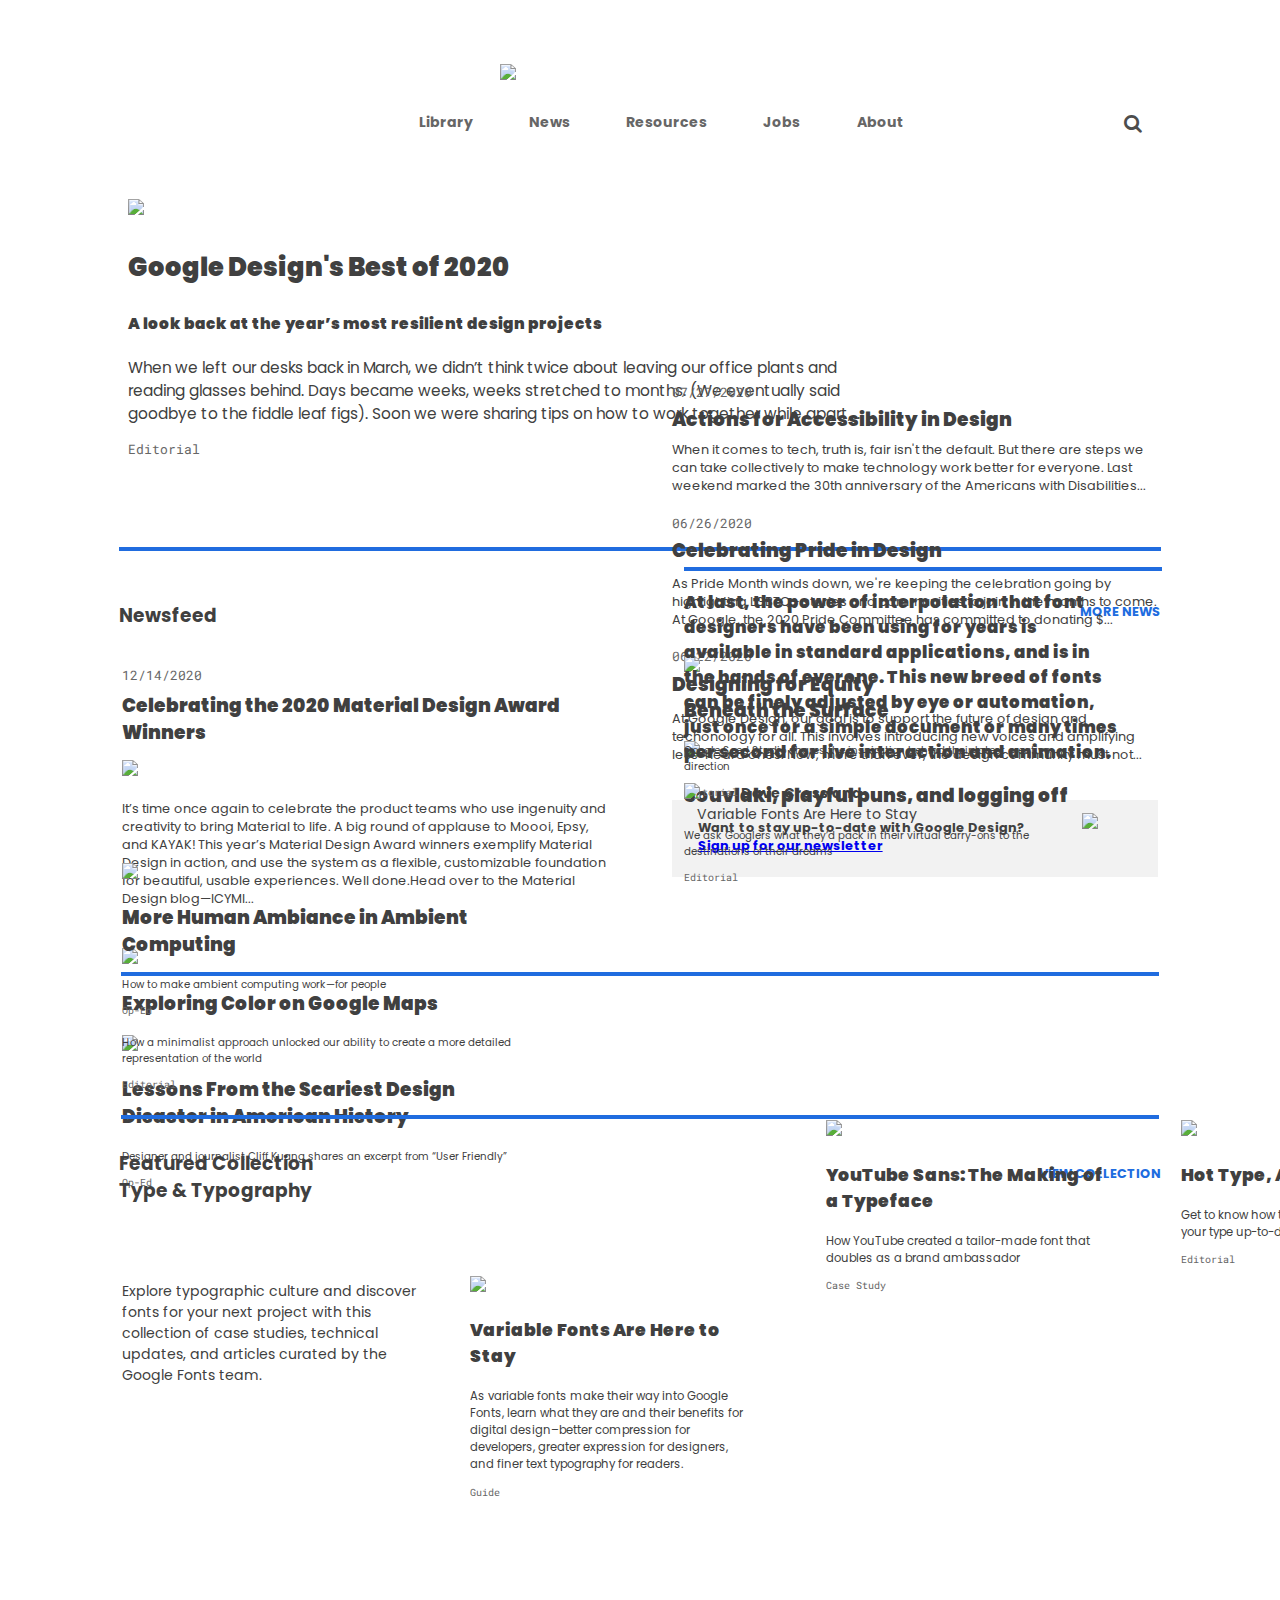
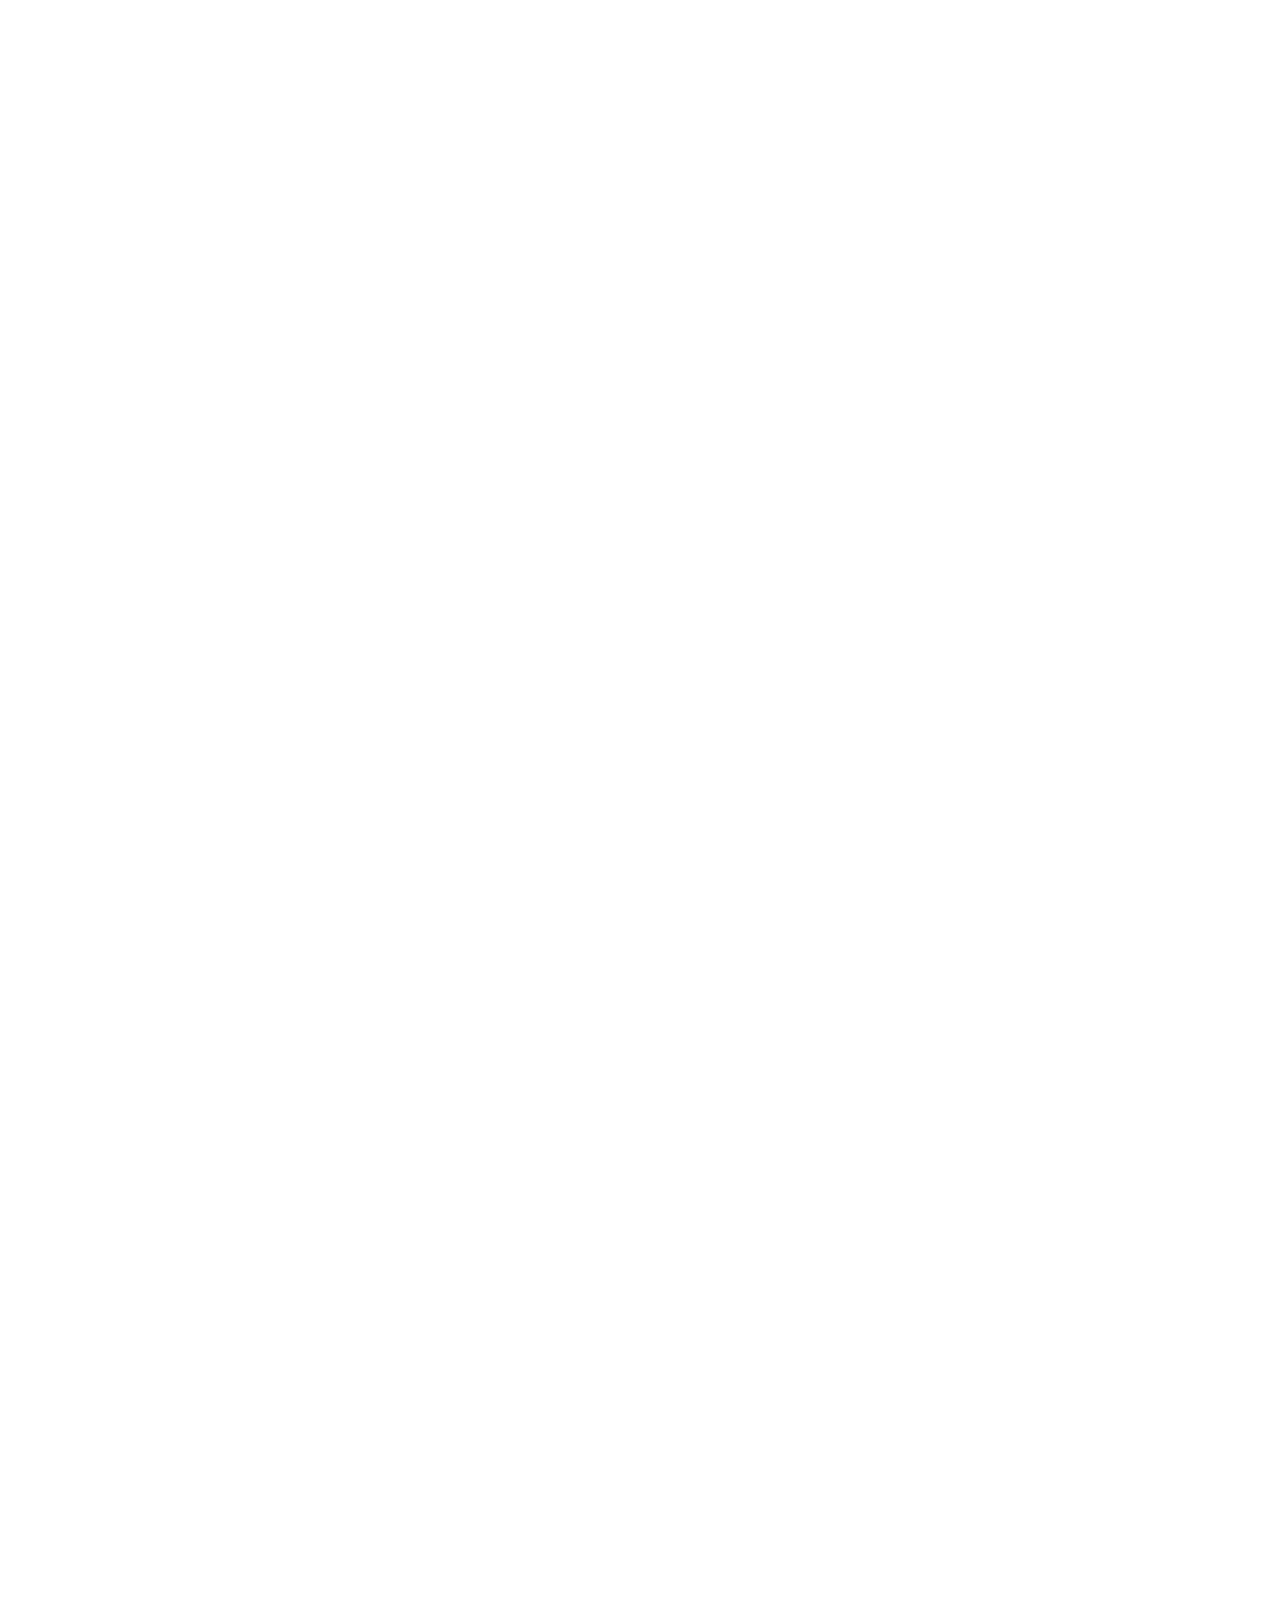
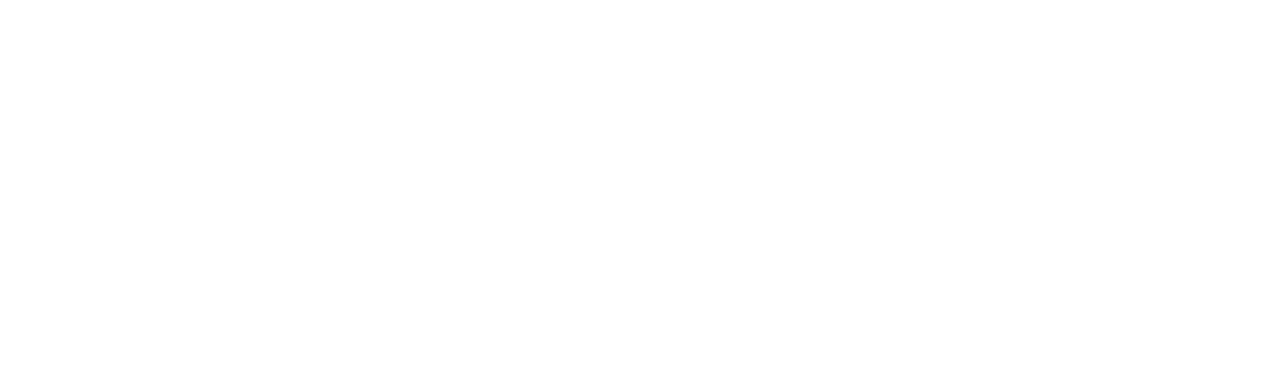
==== commit 9cf706cd: "🌘🎟 Updated with Glitch" ====
--- a/index.html
+++ b/index.html
@@ -36,7 +36,7 @@
       <a href="#">News</a>
       <a href="#">Resources</a>
       <a href="#">Jobs</a>
-      <a href="#">About</a>
+      <a href="/about.html">About</a>
       <div class="search-container">
         <button type="submit"><i class="fa fa-search"></i></button>
         <!-- search icon -->
@@ -407,7 +407,5 @@
 
     <!-- include the Glitch button to show what the webpage is about and
           to make it easier for folks to view source and remix -->
-    <div class="glitchButton" style="position:fixed;top:20px;right:20px;"></div>
-    <script src="https://button.glitch.me/button.js" defer></script>
   </body>
 </html>
--- a/index.css
+++ b/index.css
@@ -18,6 +18,7 @@
 }
 
 .topnav {
+  width:64%;
   overflow: hidden;
   background-color: white;
   margin-left: 28vw;
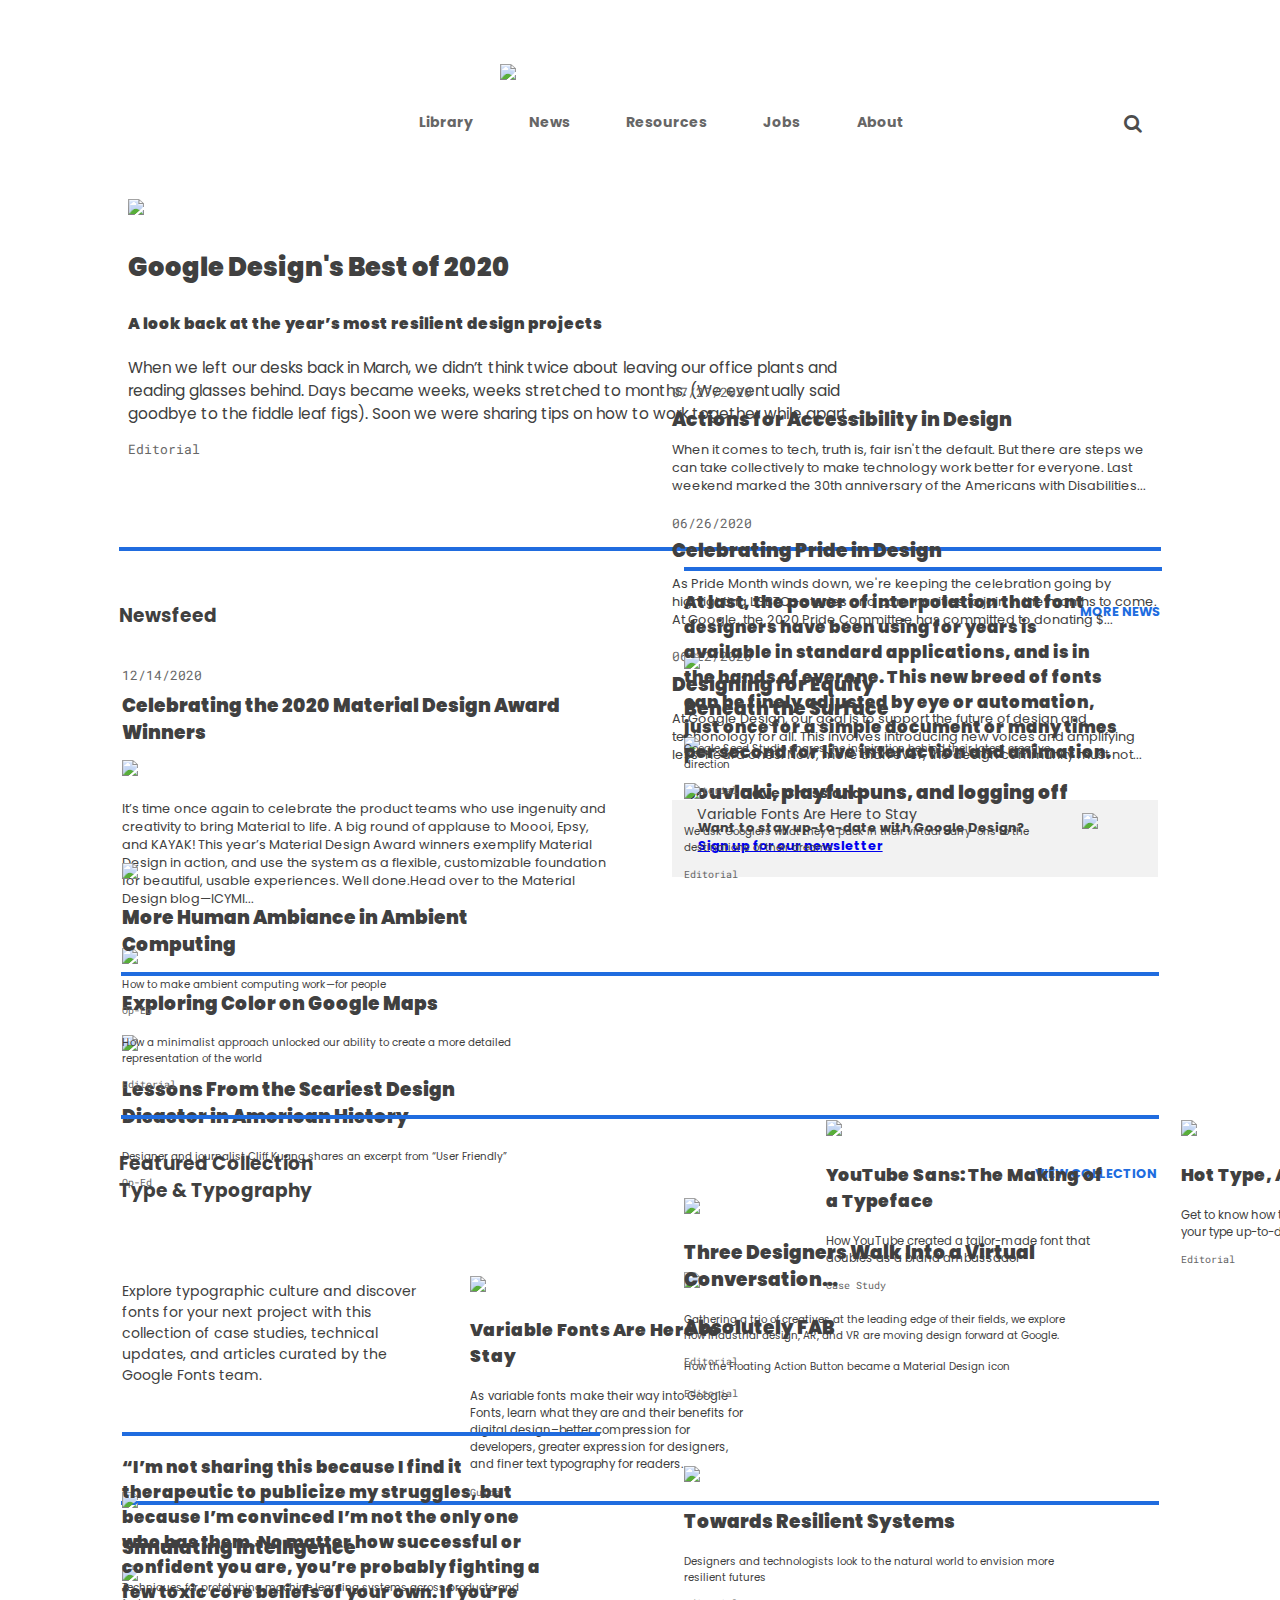
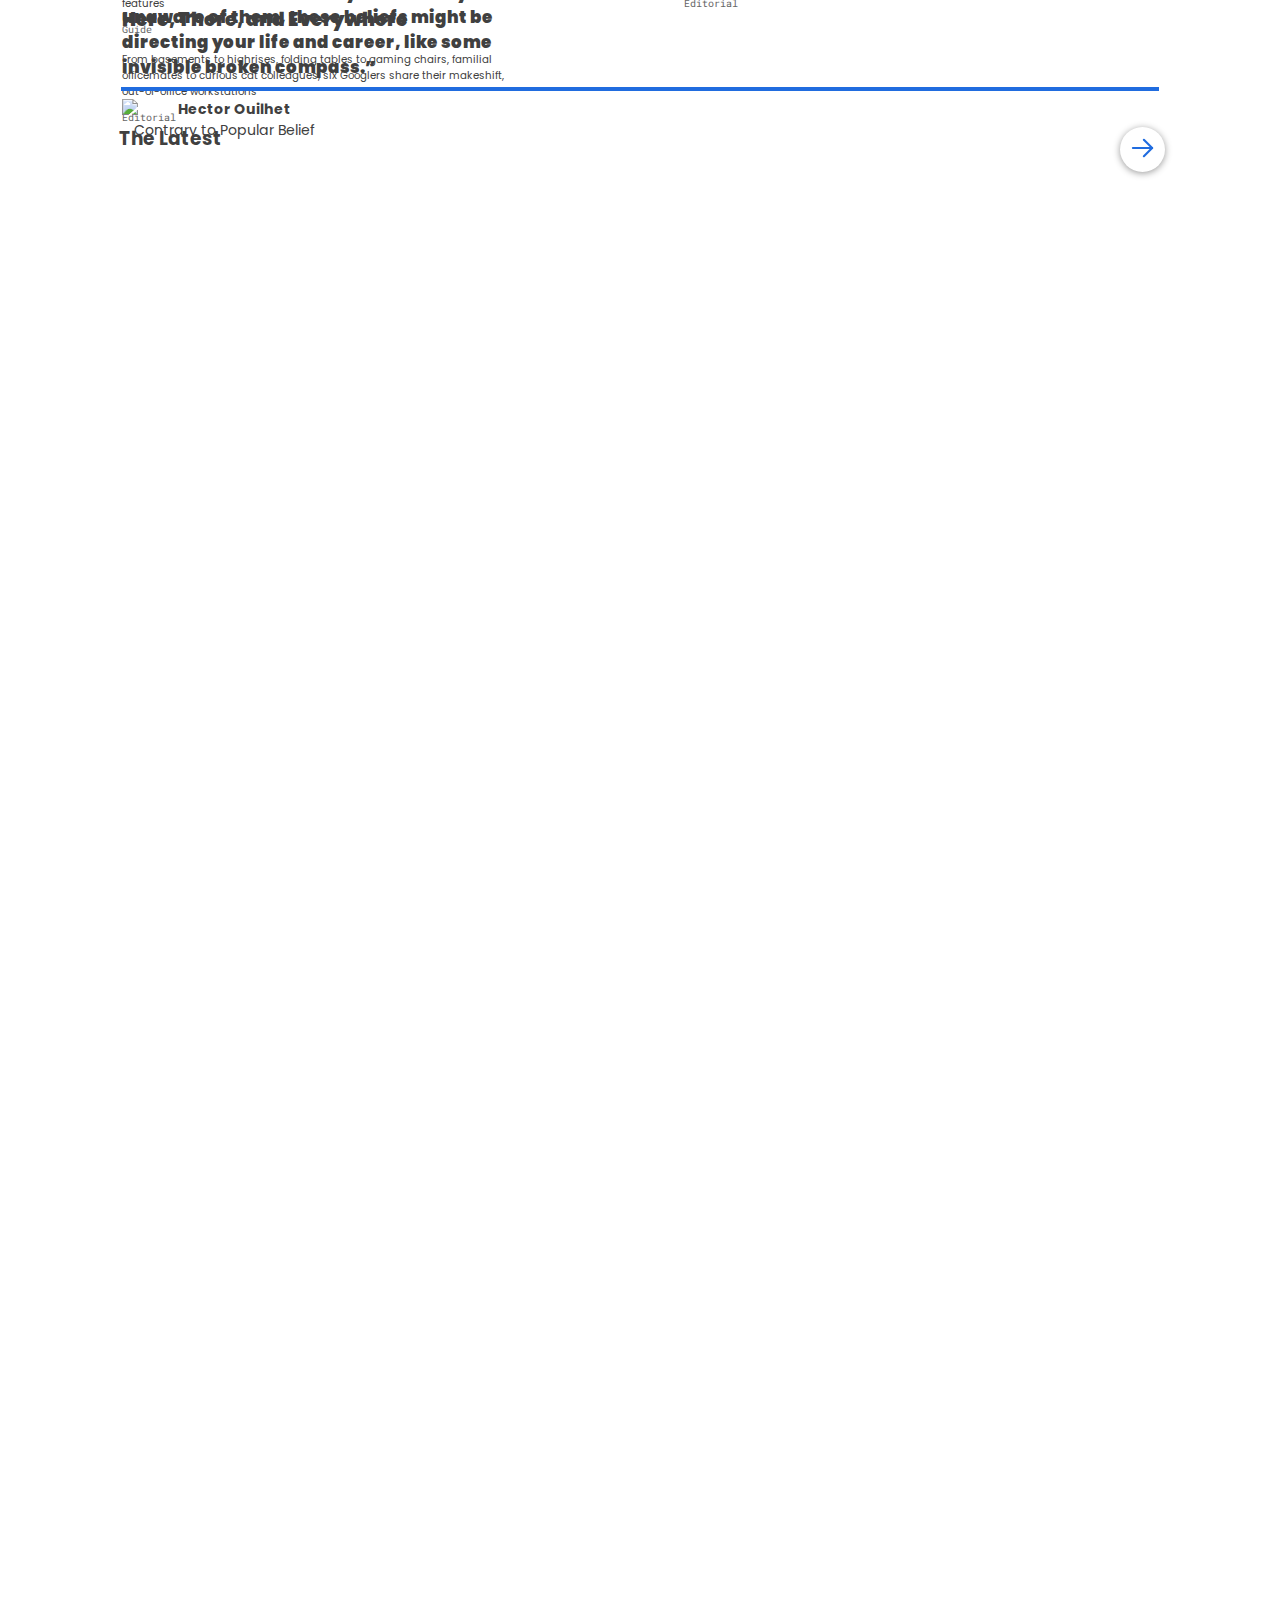
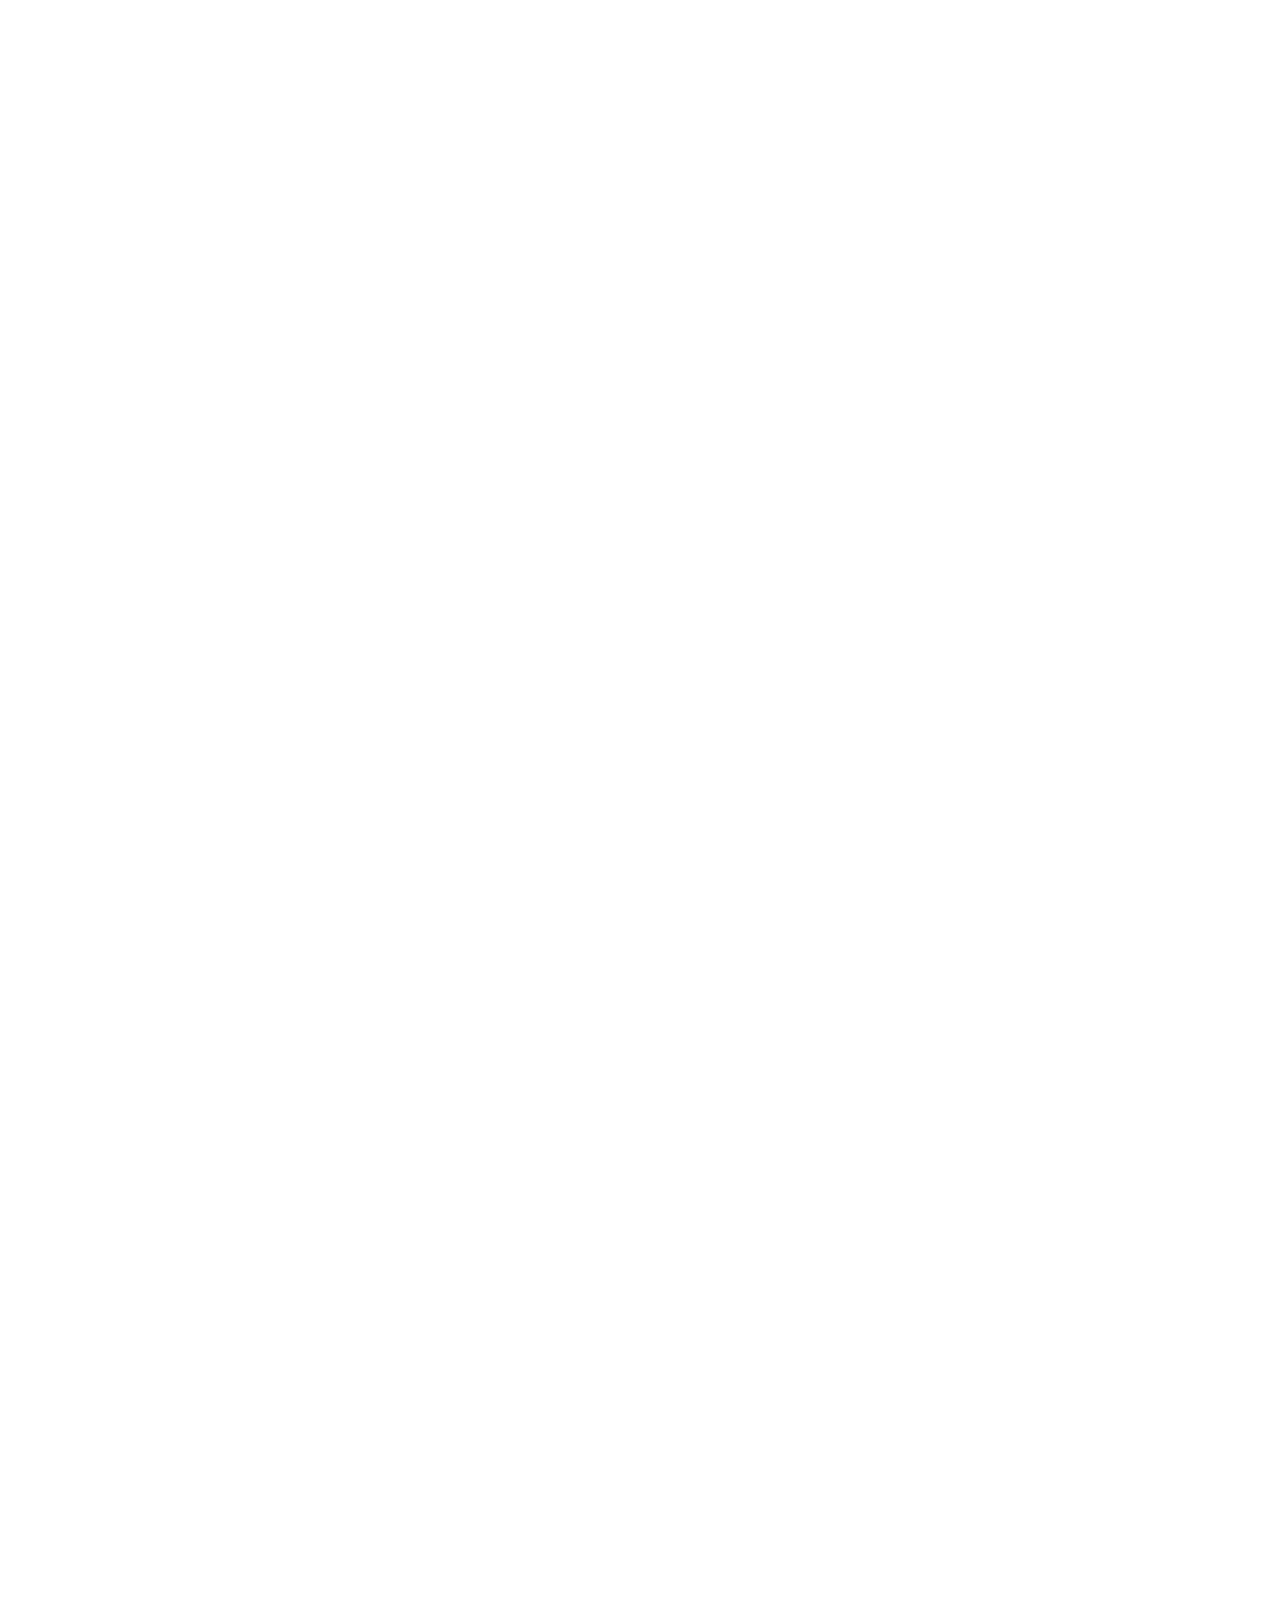
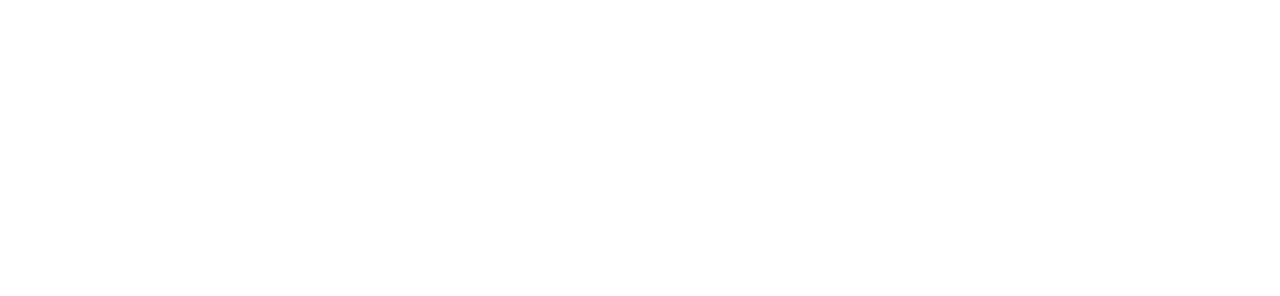
==== commit c08e8032: "🛫🍱 Updated with Glitch" ====
--- a/index.html
+++ b/index.html
@@ -81,7 +81,7 @@
     </div>
 
     <div class="link">
-      <p style="font-size:1vw;" />
+      <p style="font-size:1vw;position: relative;top: -4.5vw;" />
       MORE NEWS
     </div>
 
@@ -327,7 +327,7 @@
       </div>
 
       <div class="link">
-        <p style="font-size:1vw;position: relative;top: -1vw;" />
+        <p style="font-size:1vw;position: relative;top: -5.5vw;right: 0.3vw;" />
         VIEW COLLECTION
       </div>
     </div>
@@ -405,6 +405,176 @@
       </div>
     </div>
 
+    <button
+      class="button"
+      style="position: relative;top: -108vw;right: -10.5vw"
+    >
+      <svg
+        xmlns="http://www.w3.org/2000/svg"
+        class="icon icon-tabler icon-tabler-arrow-right"
+        width="33"
+        height="40"
+        viewbox="0 0 24 24"
+        stroke-width="1.5"
+        stroke="#206cdf"
+        fill="none"
+        stroke-linecap="round"
+        stroke-linejoin="round"
+      >
+        <path stroke="none" d="M0 0h24v24H0z" fill="none" />
+        <line x1="5" y1="12" x2="19" y2="12" />
+        <line x1="13" y1="18" x2="19" y2="12" />
+        <line x1="13" y1="6" x2="19" y2="12" />
+      </svg>
+    </button>
+
+    <hr
+      class="blueline"
+      style="width:85%;margin: auto;position: relative;top: -162vw;"
+    />
+
+    <div class="card5">
+      <div class="here">
+        <img
+          src="https://cdn.glitch.com/471e1300-aeac-4b63-8ff6-5073f36f45c3%2Fhere-there-everywhere_3X2_Feature-hero.png?v=1612593380502"
+          style="width:100%"
+        />
+        <div class="herecontainer">
+          <h3>
+            <p style="font-size:1.45vw;" />
+            <b>Here, There, and Everywhere</b>
+          </h3>
+          <p style="font-size:0.8vw;" />
+          From basements to highrises, folding tables to gaming chairs, familial
+          officemates to curious cat colleagues, six Googlers share their
+          makeshift, out-of-office workstations
+          <p
+            style="font-size:0.8vw;font-family: 'Roboto Mono', monospace;color: #666666;"
+          />
+          Editorial
+        </div>
+      </div>
+
+      <div class="fab">
+        <img
+          src="https://cdn.glitch.com/471e1300-aeac-4b63-8ff6-5073f36f45c3%2Ffloating-action-button_3X2_tile.png?v=1612593381202"
+          style="width:100%"
+        />
+        <div class="fabcontainer">
+          <h3>
+            <p style="font-size:1.45vw;" />
+            <b>Absolutely FAB</b>
+          </h3>
+          <p style="font-size:0.8vw;" />
+          How the Floating Action Button became a Material Design icon
+          <p
+            style="font-size:0.8vw;font-family: 'Roboto Mono', monospace;color: #666666;"
+          />
+          Editorial
+        </div>
+      </div>
+    </div>
+
+    <div class="card6">
+      <div class="siin">
+        <img
+          src="https://cdn.glitch.com/471e1300-aeac-4b63-8ff6-5073f36f45c3%2Fsimulating-intelligence_3X2tile.png?v=1612594030171"
+          style="width:100%"
+        />
+        <div class="siincontainer">
+          <h3>
+            <p style="font-size:1.45vw;" />
+            <b>Simulating Intelligence</b>
+          </h3>
+          <p style="font-size:0.8vw;" />
+          Techniques for prototyping machine learning systems across products
+          and features
+          <p
+            style="font-size:0.8vw;font-family: 'Roboto Mono', monospace;color: #666666;"
+          />
+          Guide
+        </div>
+      </div>
+
+      <div class="threede">
+        <img
+          src="https://cdn.glitch.com/471e1300-aeac-4b63-8ff6-5073f36f45c3%2Fconversation-ar-id_feature.jpg?v=1612594051416"
+          style="width:100%"
+        />
+        <div class="threedecontainer">
+          <h3>
+            <p style="font-size:1.45vw;" />
+            <b>Three Designers Walk Into a Virtual Conversation…</b>
+          </h3>
+          <p style="font-size:0.8vw;" />
+          Gathering a trio of creatives at the leading edge of their fields, we
+          explore <br />how industrial design, AR, and VR are moving design
+          forward at Google.
+          <p
+            style="font-size:0.8vw;font-family: 'Roboto Mono', monospace;color: #666666;"
+          />
+          Editorial
+        </div>
+      </div>
+    </div>
+
+    <div class="card7">
+      <div class="im">
+        <hr class="blueline" style="width:100%;margin: auto;" />
+        <div class="imcontainer">
+          <h3>
+            <p style="font-size:1.30vw;" />
+            <b
+              >“I’m not sharing this because I find it therapeutic to publicize
+              my struggles, but because I’m convinced I’m not the only one who
+              has them. No matter how successful or confident you are, you’re
+              probably fighting a few toxic core beliefs of your own. If you’re
+              unaware of them, these beliefs might be directing your life and
+              career, like some invisible broken compass.”</b
+            >
+          </h3>
+          <img
+            src="https://cdn.glitch.com/471e1300-aeac-4b63-8ff6-5073f36f45c3%2FScreen_Shot_2020-08-06_at_11.42.26_AMm.png?v=1612595143204"
+            style="width:10%; float:left;"
+          />
+          <p style="font-size:1.1vw;position: relative;left: 1vw;" />
+          <b>Hector Ouilhet</b> <br />
+          Contrary to Popular Belief
+        </div>
+      </div>
+      
+      <div class="towards">
+        <img
+          src="https://cdn.glitch.com/471e1300-aeac-4b63-8ff6-5073f36f45c3%2FLessons_learned_feature_hero.jpg?v=1612595406119"
+          style="width:100%"
+        />
+        <div class="towardscontainer">
+          <h3>
+            <p style="font-size:1.45vw;" />
+            <b>Towards Resilient Systems</b>
+          </h3>
+          <p style="font-size:0.8vw;" />
+          Designers and technologists look to the natural world to envision more resilient futures
+          <p
+            style="font-size:0.8vw;font-family: 'Roboto Mono', monospace;color: #666666;"
+          />
+          Editorial
+        </div>
+      </div>
+    </div>
+    
+    <hr
+      class="blueline"
+      style="width:85%;margin: auto;position: relative;top: -260vw;"
+    />
+    
+    <div class="title">
+      <p style="font-size:1.45vw;position: relative;top: -258.8vw;" />
+      The Latest
+    </div>
+    
+    
+
     <!-- include the Glitch button to show what the webpage is about and
           to make it easier for folks to view source and remix -->
   </body>
--- a/index.css
+++ b/index.css
@@ -18,7 +18,7 @@
 }
 
 .topnav {
-  width:64%;
+  width: 64%;
   overflow: hidden;
   background-color: white;
   margin-left: 28vw;
@@ -75,8 +75,6 @@
   margin-left: 6.8vw;
 }
 
-
-
 .title {
   font-weight: bold;
   margin-right: 6.8vw;
@@ -88,8 +86,11 @@
   color: #206cdf;
   float: right;
   margin-right: 6.8vw;
-  position: relative;
-  top: -4.5vw;
+}
+
+.TL {
+  position: relative;
+  top: -144vw;
 }
 
 .nanda {
@@ -117,10 +118,19 @@
   top: -142vw;
 }
 
-
-.TL {
-  position: relative;
-  top: -144vw;
+.card5 {
+  position: relative;
+  top: -160vw;
+}
+
+.card6 {
+  position: relative;
+  top: -198vw;
+}
+
+.card7 {
+  position: relative;
+  top: -237vw;
 }
 
 #nletter {
@@ -158,7 +168,6 @@
   align: left;
 }
 
-
 .lessons {
   transition: 0.3s;
   width: 39%;
@@ -187,100 +196,96 @@
   margin-left: 4.5vw;
   float: right;
   position: relative;
+  top: -40.3vw;
+}
+
+.playful:hover {
+  box-shadow: 0 0.3vw 0.6vw 0 rgb(153, 153, 153);
+}
+
+.playfulcontainer {
+  align: left;
+  margin-right: 6vw;
+}
+
+.explorecolor {
+  transition: 0.3s;
+  width: 39%;
+  padding: 2.5vw;
+  padding-bottom: 1.5vw;
+  margin-right: 4.5vw;
+  margin-left: 4.5vw;
+  float: left;
+}
+
+.explorecolor:hover {
+  box-shadow: 0 0.3vw 0.6vw 0 rgb(153, 153, 153);
+}
+
+.explorecolorcontainer {
+  align: left;
+  margin-right: 6vw;
+}
+
+.beneath {
+  transition: 0.3s;
+  width: 39%;
+  padding: 2.5vw;
+  padding-bottom: 1.5vw;
+  margin-right: 4.5vw;
+  margin-left: 4.5vw;
+  float: right;
+  position: relative;
+  top: -39.2vw;
+}
+
+.beneath:hover {
+  box-shadow: 0 0.3vw 0.6vw 0 rgb(153, 153, 153);
+}
+
+.beneathcontainer {
+  align: left;
+  margin-right: 6vw;
+}
+
+.human {
+  transition: 0.3s;
+  width: 39%;
+  padding: 2.5vw;
+  padding-bottom: 1.5vw;
+  margin-right: 4.5vw;
+  margin-left: 4.5vw;
+  float: left;
+}
+
+.human:hover {
+  box-shadow: 0 0.3vw 0.6vw 0 rgb(153, 153, 153);
+}
+
+.humancontainer {
+  align: left;
+  margin-right: 6vw;
+}
+
+.at {
+  transition: 0.3s;
+  width: 39%;
+  padding: 2.5vw;
+  padding-bottom: 1.5vw;
+  margin-right: 4.5vw;
+  margin-left: 4.5vw;
+  float: right;
+  position: relative;
   top: -40vw;
 }
 
-.playful:hover {
-  box-shadow: 0 0.3vw 0.6vw 0 rgb(153, 153, 153);
-}
-
-.playfulcontainer {
-  align: left;
-  margin-right: 6vw;
-}
-
-
-.explorecolor {
-  transition: 0.3s;
-  width: 39%;
-  padding: 2.5vw;
-  padding-bottom: 1.5vw;
-  margin-right: 4.5vw;
-  margin-left: 4.5vw;
-  float: left;
-}
-
-.explorecolor:hover {
-  box-shadow: 0 0.3vw 0.6vw 0 rgb(153, 153, 153);
-}
-
-.explorecolorcontainer {
-  align: left;
-  margin-right: 6vw;
-}
-
-
-.beneath {
-  transition: 0.3s;
-  width: 39%;
-  padding: 2.5vw;
-  padding-bottom: 1.5vw;
-  margin-right: 4.5vw;
-  margin-left: 4.5vw;
-  float: right;
-  position: relative;
-  top: -39vw;
-}
-
-.beneath:hover {
-  box-shadow: 0 0.3vw 0.6vw 0 rgb(153, 153, 153);
-}
-
-.beneathcontainer {
-  align: left;
-  margin-right: 6vw;
-}
-
-.human {
-  transition: 0.3s;
-  width: 39%;
-  padding: 2.5vw;
-  padding-bottom: 1.5vw;
-  margin-right: 4.5vw;
-  margin-left: 4.5vw;
-  float: left;
-}
-
-.human:hover {
-  box-shadow: 0 0.3vw 0.6vw 0 rgb(153, 153, 153);
-}
-
-.humancontainer {
-  align: left;
-  margin-right: 6vw;
-}
-
-
-
-.at {
-  transition: 0.3s;
-  width: 39%;
-  padding: 2.5vw;
-  padding-bottom: 1.5vw;
-  margin-right: 4.5vw;
-  margin-left: 4.5vw;
-  float: right;
-  position: relative;
-  top: -40vw;
-}
-
 .at:hover {
   box-shadow: 0 0.3vw 0.6vw 0 rgb(153, 153, 153);
 }
 
 .atcontainer {
   align: left;
-  margin-right:3vw;
+  margin-right: 3vw;
 }
 
 .text {
@@ -359,4 +364,133 @@
 .hotcontainer {
   align: left;
   margin-right: 2vw;
+}
+
+.button {
+  margin-right: 6.8vw;
+  background-color: white;
+  border: none;
+  cursor: pointer;
+  border-radius: 90%;
+  box-shadow: 0 0.1vw 0.6vw 0 rgb(153, 153, 153);
+}
+
+.here {
+  transition: 0.3s;
+  width: 39%;
+  padding: 2.5vw;
+  padding-bottom: 1.5vw;
+  margin-right: 4.5vw;
+  margin-left: 4.5vw;
+  float: left;
+}
+
+.here:hover {
+  box-shadow: 0 0.3vw 0.6vw 0 rgb(153, 153, 153);
+}
+
+.herecontainer {
+  align: left;
+  margin-right: 6vw;
+}
+
+.fab {
+  transition: 0.3s;
+  width: 39%;
+  padding: 2.5vw;
+  padding-bottom: 1.5vw;
+  margin-right: 4.5vw;
+  margin-left: 4.5vw;
+  float: right;
+  position: relative;
+  top: -40.3vw;
+}
+
+.fab:hover {
+  box-shadow: 0 0.3vw 0.6vw 0 rgb(153, 153, 153);
+}
+
+.fabcontainer {
+  align: left;
+  margin-right: 6vw;
+}
+
+.siin {
+  transition: 0.3s;
+  width: 39%;
+  padding: 2.5vw;
+  padding-bottom: 1.5vw;
+  margin-right: 4.5vw;
+  margin-left: 4.5vw;
+  float: left;
+}
+
+.siin:hover {
+  box-shadow: 0 0.3vw 0.6vw 0 rgb(153, 153, 153);
+}
+
+.siincontainer {
+  align: left;
+  margin-right: 6vw;
+}
+
+.threede {
+  transition: 0.3s;
+  width: 39%;
+  padding: 2.5vw;
+  padding-bottom: 1.5vw;
+  margin-right: 4.5vw;
+  margin-left: 4.5vw;
+  float: right;
+  position: relative;
+  top: -39.2vw;
+}
+
+.threede:hover {
+  box-shadow: 0 0.3vw 0.6vw 0 rgb(153, 153, 153);
+}
+
+.threedecontainer {
+  align: left;
+  margin-right: 1vw;
+}
+
+.im {
+  transition: 0.3s;
+  width: 39%;
+  padding: 2.5vw;
+  padding-bottom: 1.5vw;
+  margin-right: 4.5vw;
+  margin-left: 4.5vw;
+  float: left;
+}
+
+.im:hover {
+  box-shadow: 0 0.3vw 0.6vw 0 rgb(153, 153, 153);
+}
+
+.imcontainer {
+  align: left;
+  margin-right: 3vw;
+}
+
+.towards {
+  transition: 0.3s;
+  width: 39%;
+  padding: 2.5vw;
+  padding-bottom: 1.5vw;
+  margin-right: 4.5vw;
+  margin-left: 4.5vw;
+  float: right;
+  position: relative;
+  top: -26.7vw;
+}
+
+.towards:hover {
+  box-shadow: 0 0.3vw 0.6vw 0 rgb(153, 153, 153);
+}
+
+.towardscontainer {
+  align: left;
+  margin-right: 6vw;
 }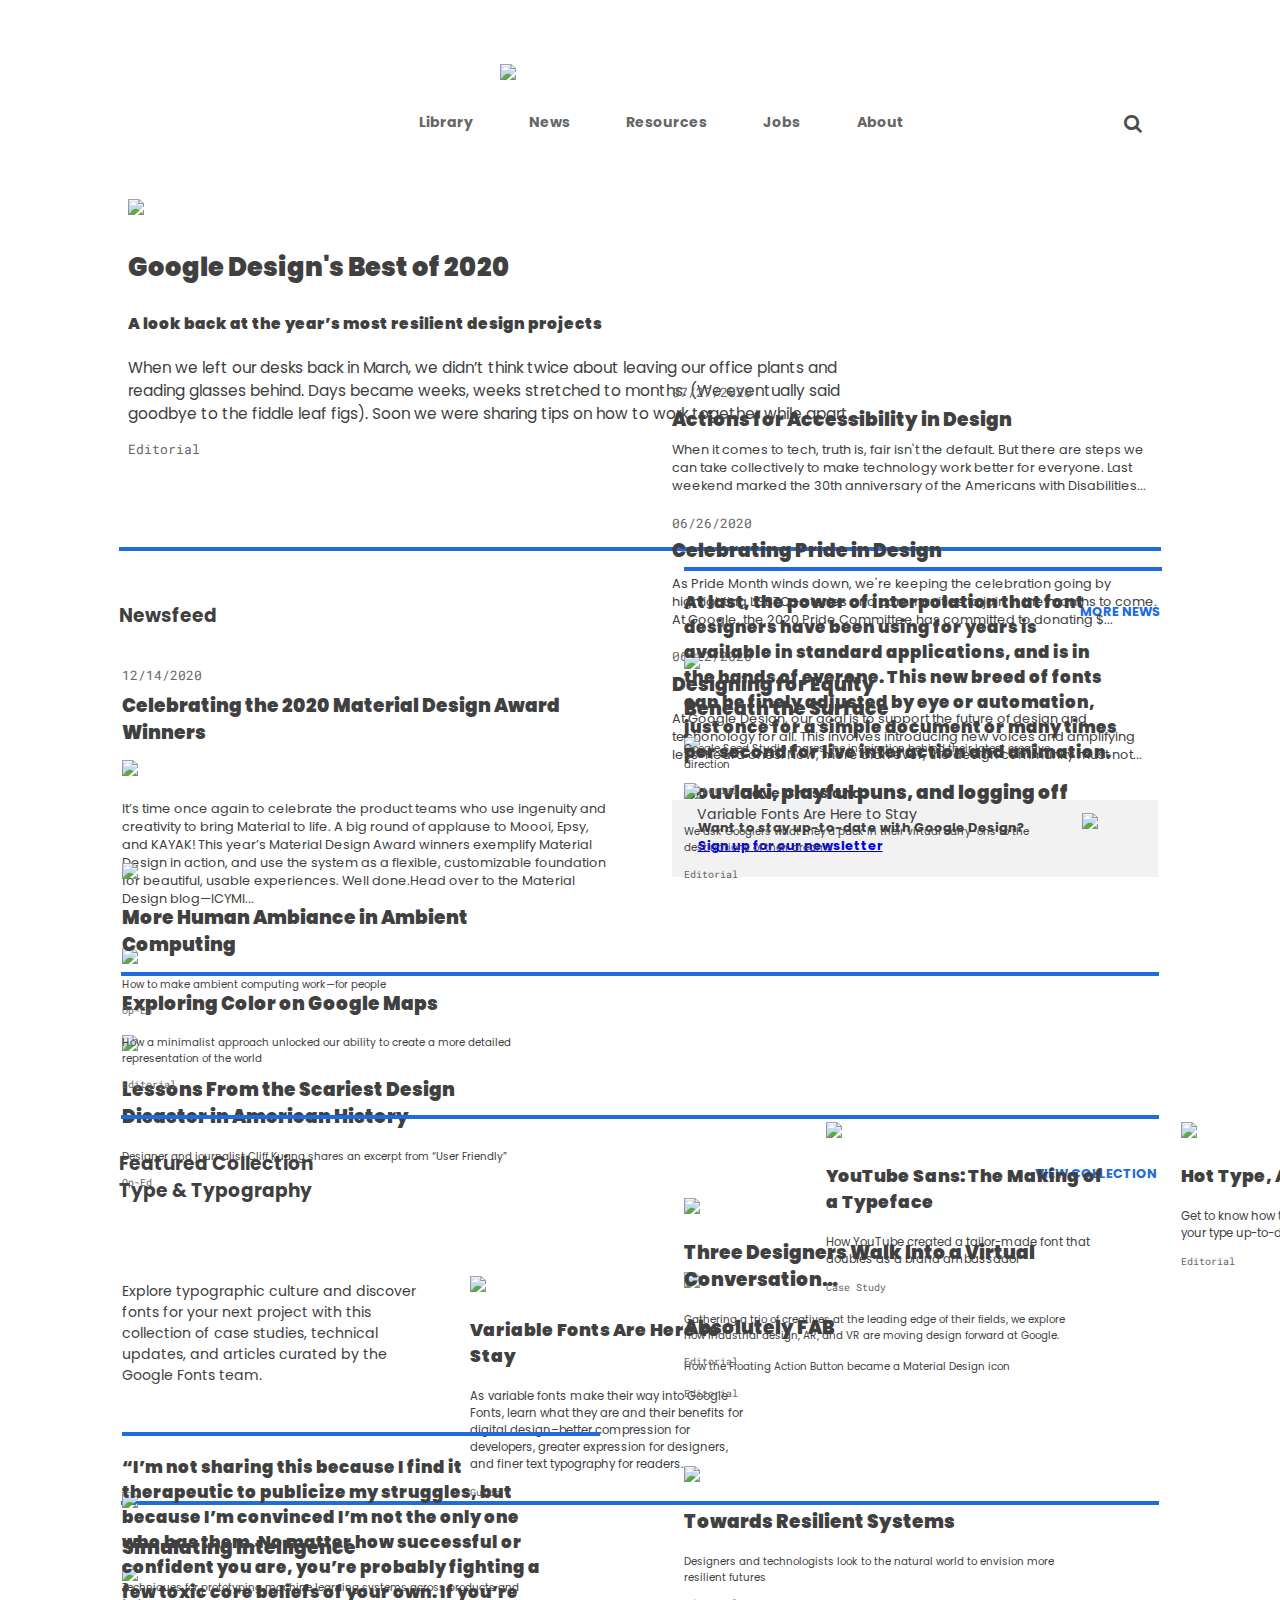
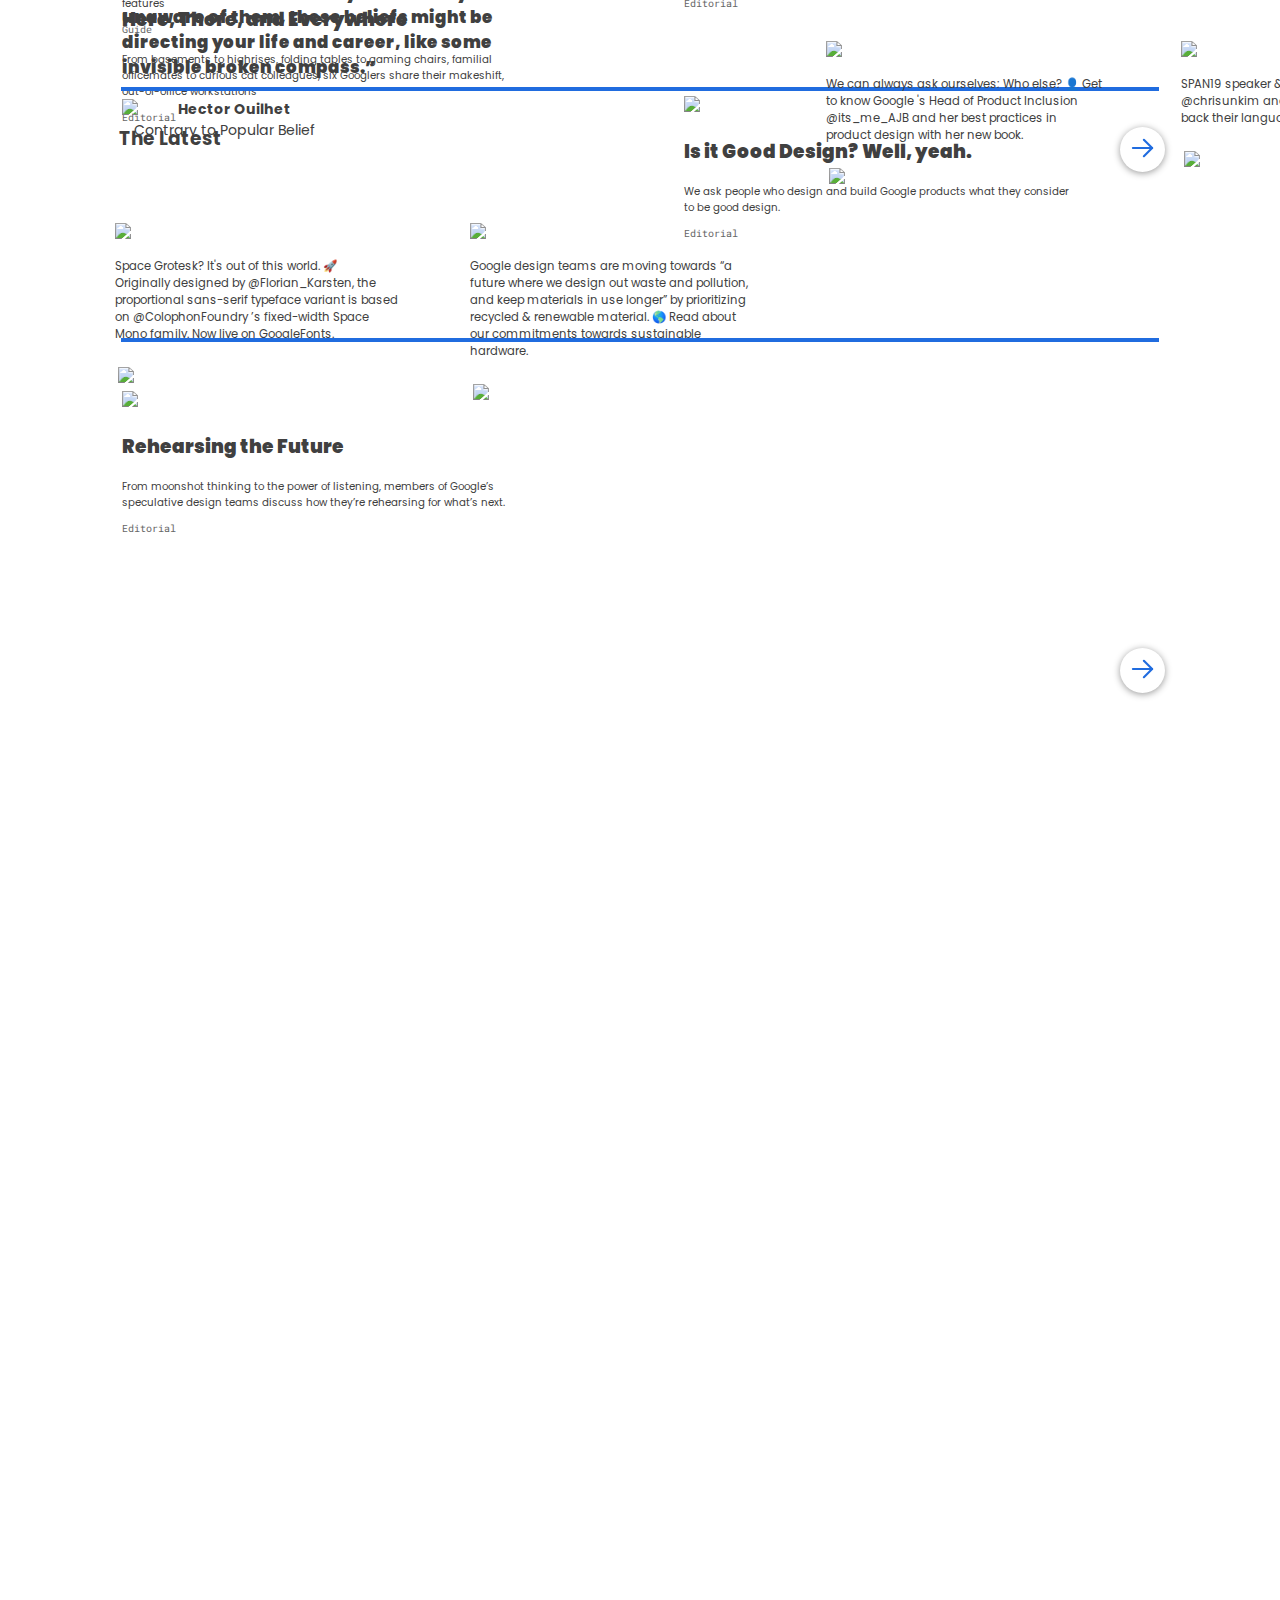
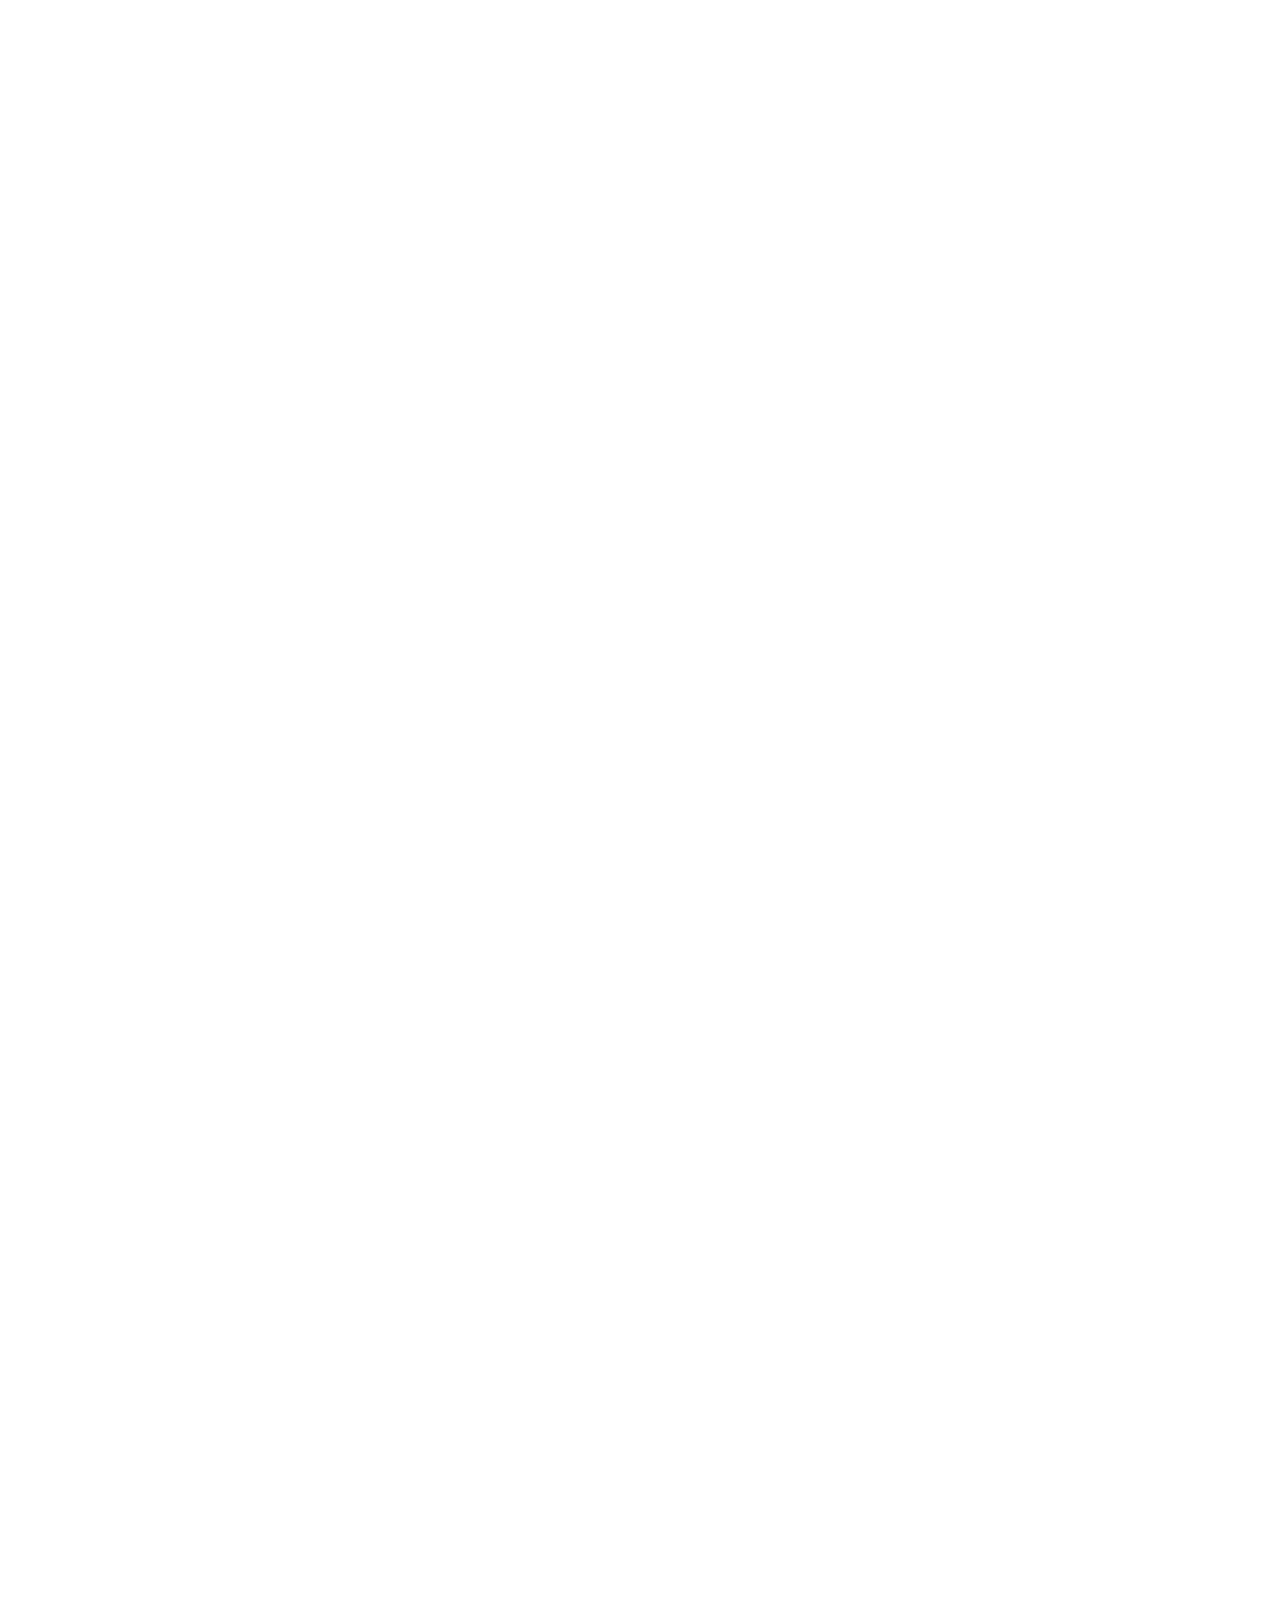
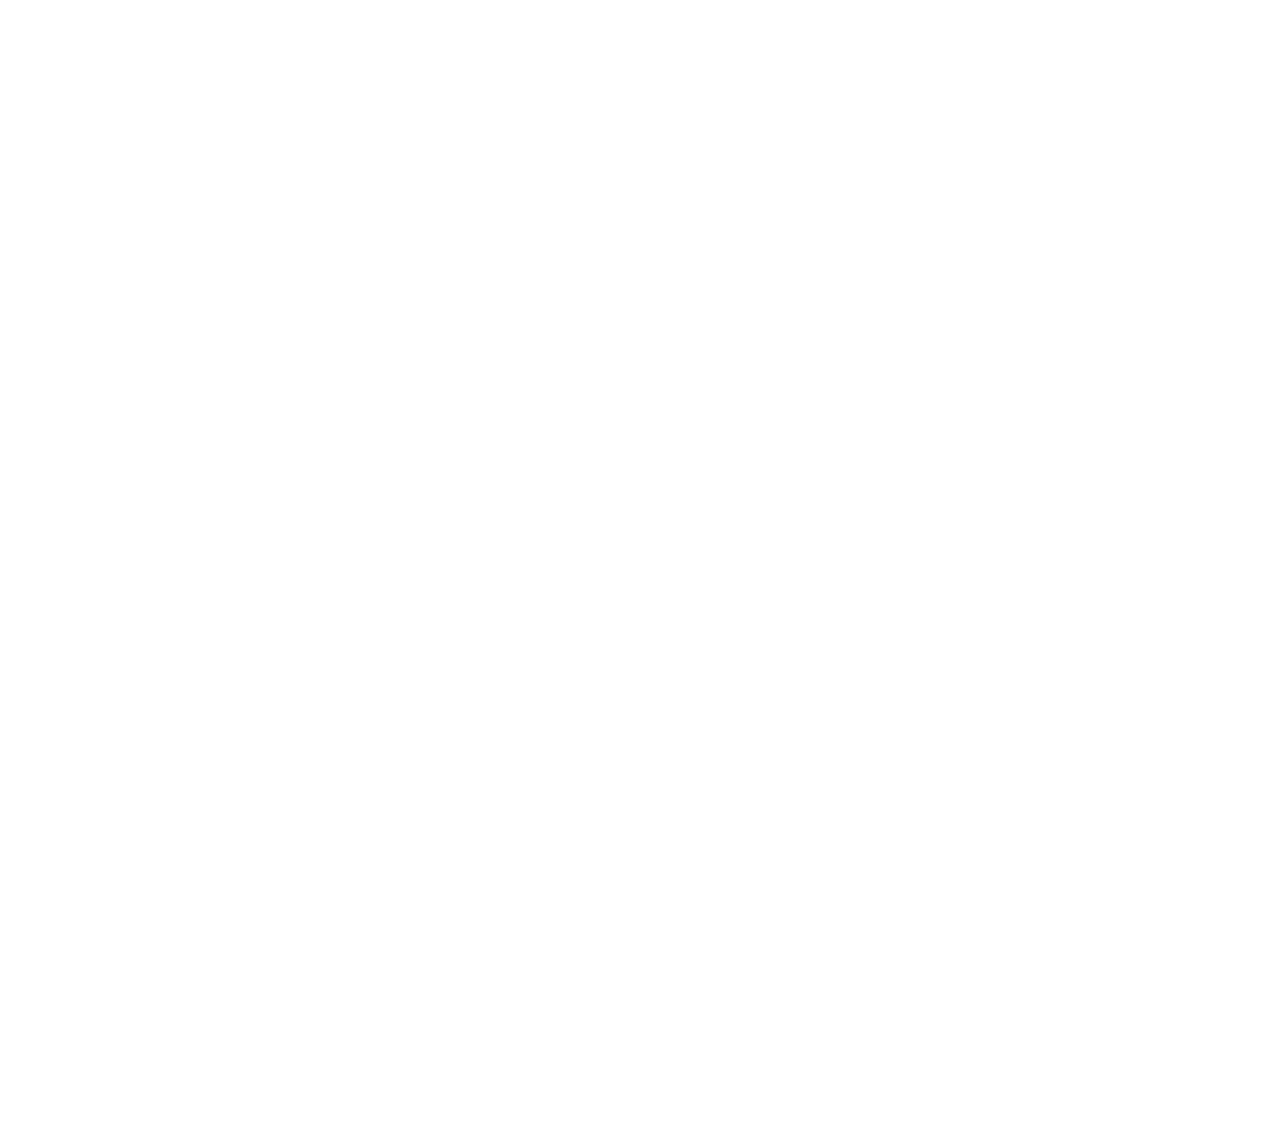
==== commit 8662dad1: "✂️👢 Updated with Glitch" ====
--- a/index.html
+++ b/index.html
@@ -542,7 +542,7 @@
           Contrary to Popular Belief
         </div>
       </div>
-      
+
       <div class="towards">
         <img
           src="https://cdn.glitch.com/471e1300-aeac-4b63-8ff6-5073f36f45c3%2FLessons_learned_feature_hero.jpg?v=1612595406119"
@@ -554,26 +554,183 @@
             <b>Towards Resilient Systems</b>
           </h3>
           <p style="font-size:0.8vw;" />
-          Designers and technologists look to the natural world to envision more resilient futures
-          <p
-            style="font-size:0.8vw;font-family: 'Roboto Mono', monospace;color: #666666;"
-          />
-          Editorial
-        </div>
-      </div>
-    </div>
-    
+          Designers and technologists look to the natural world to envision more
+          resilient futures
+          <p
+            style="font-size:0.8vw;font-family: 'Roboto Mono', monospace;color: #666666;"
+          />
+          Editorial
+        </div>
+      </div>
+    </div>
+
     <hr
       class="blueline"
       style="width:85%;margin: auto;position: relative;top: -260vw;"
     />
-    
+
     <div class="title">
       <p style="font-size:1.45vw;position: relative;top: -258.8vw;" />
       The Latest
     </div>
-    
-    
+
+    <div class="card8">
+      <div class="space">
+        <img
+          src="https://cdn.glitch.com/471e1300-aeac-4b63-8ff6-5073f36f45c3%2F7dzaoUEw.jpg?v=1612598346652"
+          style="width:100%"
+        />
+        <div class="spacecontainer">
+          <p style="font-size:0.9vw;" />
+          Space Grotesk? It's out of this world. 🚀 <br />
+          Originally designed by @Florian_Karsten, the proportional sans-serif
+          typeface variant is based on @ColophonFoundry ’s fixed-width Space
+          Mono family. Now live on GoogleFonts.
+
+          <p
+            style="font-size:0.8vw;font-family: 'Roboto Mono', monospace;color: #666666;"
+          />
+          <img
+            src="https://cdn.glitch.com/471e1300-aeac-4b63-8ff6-5073f36f45c3%2Ftwitter.svg?v=1612598732706"
+            style="width:12%; float:left;position: relative;top: 1vw;left: 0.2vw;"
+          />
+        </div>
+      </div>
+
+      <div class="paper">
+        <img
+          src="https://cdn.glitch.com/471e1300-aeac-4b63-8ff6-5073f36f45c3%2Fpaper.jpg?v=1612599392342"
+          style="width:100%"
+        />
+        <div class="papercontainer">
+          <p style="font-size:0.9vw;" />
+          Google design teams are moving towards “a future where we design out
+          waste and pollution, and keep materials in use longer” by prioritizing
+          recycled & renewable material. 🌎 Read about our commitments towards
+          sustainable hardware.
+
+          <p
+            style="font-size:0.8vw;font-family: 'Roboto Mono', monospace;color: #666666;"
+          />
+          <img
+            src="https://cdn.glitch.com/471e1300-aeac-4b63-8ff6-5073f36f45c3%2Ftwitter.svg?v=1612598732706"
+            style="width:12%; float:left;position: relative;top: 1vw;left: 0.2vw;"
+          />
+        </div>
+      </div>
+
+      <div class="book">
+        <img
+          src="https://cdn.glitch.com/471e1300-aeac-4b63-8ff6-5073f36f45c3%2Fbook.jpg?v=1612599396514"
+          style="width:100%"
+        />
+        <div class="bookcontainer">
+          <p style="font-size:0.9vw;" />
+          We can always ask ourselves: Who else? 👤 Get to know Google 's Head
+          of Product Inclusion @its_me_AJB and her best practices in product
+          design with her new book.
+
+          <p
+            style="font-size:0.8vw;font-family: 'Roboto Mono', monospace;color: #666666;"
+          />
+          <img
+            src="https://cdn.glitch.com/471e1300-aeac-4b63-8ff6-5073f36f45c3%2Ftwitter.svg?v=1612598732706"
+            style="width:12%; float:left;position: relative;top: 1vw;left: 0.2vw;"
+          />
+        </div>
+      </div>
+
+      <div class="woma">
+        <img
+          src="https://cdn.glitch.com/471e1300-aeac-4b63-8ff6-5073f36f45c3%2Fmanwoman.jpg?v=1612599399629"
+          style="width:100%"
+        />
+        <div class="womacontainer">
+          <p style="font-size:0.9vw;" />
+          SPAN19 speaker & Deaf sound artist @chrisunkim and @ChristophTester
+          are taking back their language and culture via Instagram
+
+          <p
+            style="font-size:0.8vw;font-family: 'Roboto Mono', monospace;color: #666666;"
+          />
+          <img
+            src="https://cdn.glitch.com/471e1300-aeac-4b63-8ff6-5073f36f45c3%2Ftwitter.svg?v=1612598732706"
+            style="width:12%; float:left;position: relative;top: 1vw;left: 0.2vw;"
+          />
+        </div>
+      </div>
+    </div>
+
+    <button
+      class="button"
+      style="position: relative;top: -221.5vw;right: -11.5vw"
+    >
+      <svg
+        xmlns="http://www.w3.org/2000/svg"
+        class="icon icon-tabler icon-tabler-arrow-right"
+        width="33"
+        height="40"
+        viewbox="0 0 24 24"
+        stroke-width="1.5"
+        stroke="#206cdf"
+        fill="none"
+        stroke-linecap="round"
+        stroke-linejoin="round"
+      >
+        <path stroke="none" d="M0 0h24v24H0z" fill="none" />
+        <line x1="5" y1="12" x2="19" y2="12" />
+        <line x1="13" y1="18" x2="19" y2="12" />
+        <line x1="13" y1="6" x2="19" y2="12" />
+      </svg>
+    </button>
+
+    <hr
+      class="blueline"
+      style="width:85%;margin: auto;position: relative;top: -280vw;"
+    />
+
+    <div class="card9">
+      <div class="future">
+        <img
+          src="https://cdn.glitch.com/471e1300-aeac-4b63-8ff6-5073f36f45c3%2Frehearse-the-future_3X2.jpg?v=1612600917811"
+          style="width:100%"
+        />
+        <div class="futurecontainer">
+          <h3>
+            <p style="font-size:1.45vw;" />
+            <b>Rehearsing the Future</b>
+          </h3>
+          <p style="font-size:0.8vw;" />
+          From moonshot thinking to the power of listening, members of Google’s
+          speculative design teams discuss how they’re rehearsing for what’s
+          next.
+          <p
+            style="font-size:0.8vw;font-family: 'Roboto Mono', monospace;color: #666666;"
+          />
+          Editorial
+        </div>
+      </div>
+
+      <div class="good">
+        <img
+          src="https://cdn.glitch.com/471e1300-aeac-4b63-8ff6-5073f36f45c3%2Fgood-design_3X2.png?v=1612600920437"
+          style="width:100%"
+        />
+        <div class="goodcontainer">
+          <h3>
+            <p style="font-size:1.45vw;" />
+            <b>Is it Good Design? Well, yeah.</b>
+          </h3>
+          <p style="font-size:0.8vw;" />
+          We ask people who design and build Google products what they consider
+          to be good design.
+          <p
+            style="font-size:0.8vw;font-family: 'Roboto Mono', monospace;color: #666666;"
+          />
+          Editorial
+        </div>
+      </div>
+    </div>
 
     <!-- include the Glitch button to show what the webpage is about and
           to make it easier for folks to view source and remix -->
--- a/index.css
+++ b/index.css
@@ -133,6 +133,16 @@
   top: -237vw;
 }
 
+.card8 {
+  position: relative;
+  top: -256.8vw;
+}
+
+.card9 {
+  position: relative;
+  top: -278.8vw;
+}
+
 #nletter {
   height: 6vw;
   background-color: #f2f2f2;
@@ -331,7 +341,7 @@
   margin-left: 4.5vw;
   float: right;
   position: relative;
-  top: -34vw;
+  top: -33.9vw;
   right: 2.7vw;
 }
 
@@ -353,7 +363,7 @@
   margin-left: 4.5vw;
   float: right;
   position: relative;
-  top: -34vw;
+  top: -33.9vw;
   right: -61.8vw;
 }
 
@@ -493,4 +503,128 @@
 .towardscontainer {
   align: left;
   margin-right: 6vw;
+}
+
+.space {
+  transition: 0.3s;
+  width: 25%;
+  padding: 2vw;
+  padding-bottom: 3.5vw;
+  margin-right: 4.5vw;
+  margin-left: 4.5vw;
+  float: left;
+}
+
+.space:hover {
+  box-shadow: 0 0.3vw 0.6vw 0 rgb(153, 153, 153);
+}
+
+.spacecontainer {
+  align: left;
+  margin-right: 1.5vw;
+}
+
+.paper {
+  transition: 0.3s;
+  width: 25%;
+  padding: 2vw;
+  padding-bottom: 3.5vw;
+  margin-right: 4.5vw;
+  margin-left: 4.5vw;
+  float: left;
+  position: relative;
+  right: 9vw;
+}
+
+.paper:hover {
+  box-shadow: 0 0.3vw 0.6vw 0 rgb(153, 153, 153);
+}
+
+.papercontainer {
+  align: left;
+  margin-right: 1.5vw;
+}
+
+.book {
+  transition: 0.3s;
+  width: 25%;
+  padding: 2vw;
+  padding-bottom: 3.5vw;
+  margin-right: 4.5vw;
+  margin-left: 4.5vw;
+  float: right;
+  position: relative;
+  top: -32.7vw;
+  right: 2.7vw;
+}
+
+.book:hover {
+  box-shadow: 0 0.3vw 0.6vw 0 rgb(153, 153, 153);
+}
+
+.bookcontainer {
+  align: left;
+  margin-right: 2vw;
+}
+
+.woma {
+  transition: 0.3s;
+  width: 25%;
+  padding: 2vw;
+  padding-bottom: 3.5vw;
+  margin-right: 4.5vw;
+  margin-left: 4.5vw;
+  float: right;
+  position: relative;
+  top: -32.7vw;
+  right: -61.8vw;
+}
+
+.woma:hover {
+  box-shadow: 0 0.3vw 0.6vw 0 rgb(153, 153, 153);
+}
+
+.womacontainer {
+  align: left;
+  margin-right: 1.5vw;
+}
+
+.future {
+  transition: 0.3s;
+  width: 39%;
+  padding: 2.5vw;
+  padding-bottom: 1.5vw;
+  margin-right: 4.5vw;
+  margin-left: 4.5vw;
+  float: left;
+}
+
+.future:hover {
+  box-shadow: 0 0.3vw 0.6vw 0 rgb(153, 153, 153);
+}
+
+.futurecontainer {
+  align: left;
+  margin-right: 6vw;
+}
+
+.good {
+  transition: 0.3s;
+  width: 39%;
+  padding: 2.5vw;
+  padding-bottom: 1.5vw;
+  margin-right: 4.5vw;
+  margin-left: 4.5vw;
+  float: right;
+  position: relative;
+  top: -39.2vw;
+}
+
+.good:hover {
+  box-shadow: 0 0.3vw 0.6vw 0 rgb(153, 153, 153);
+}
+
+.goodcontainer {
+  align: left;
+  margin-right: 6vw;
 }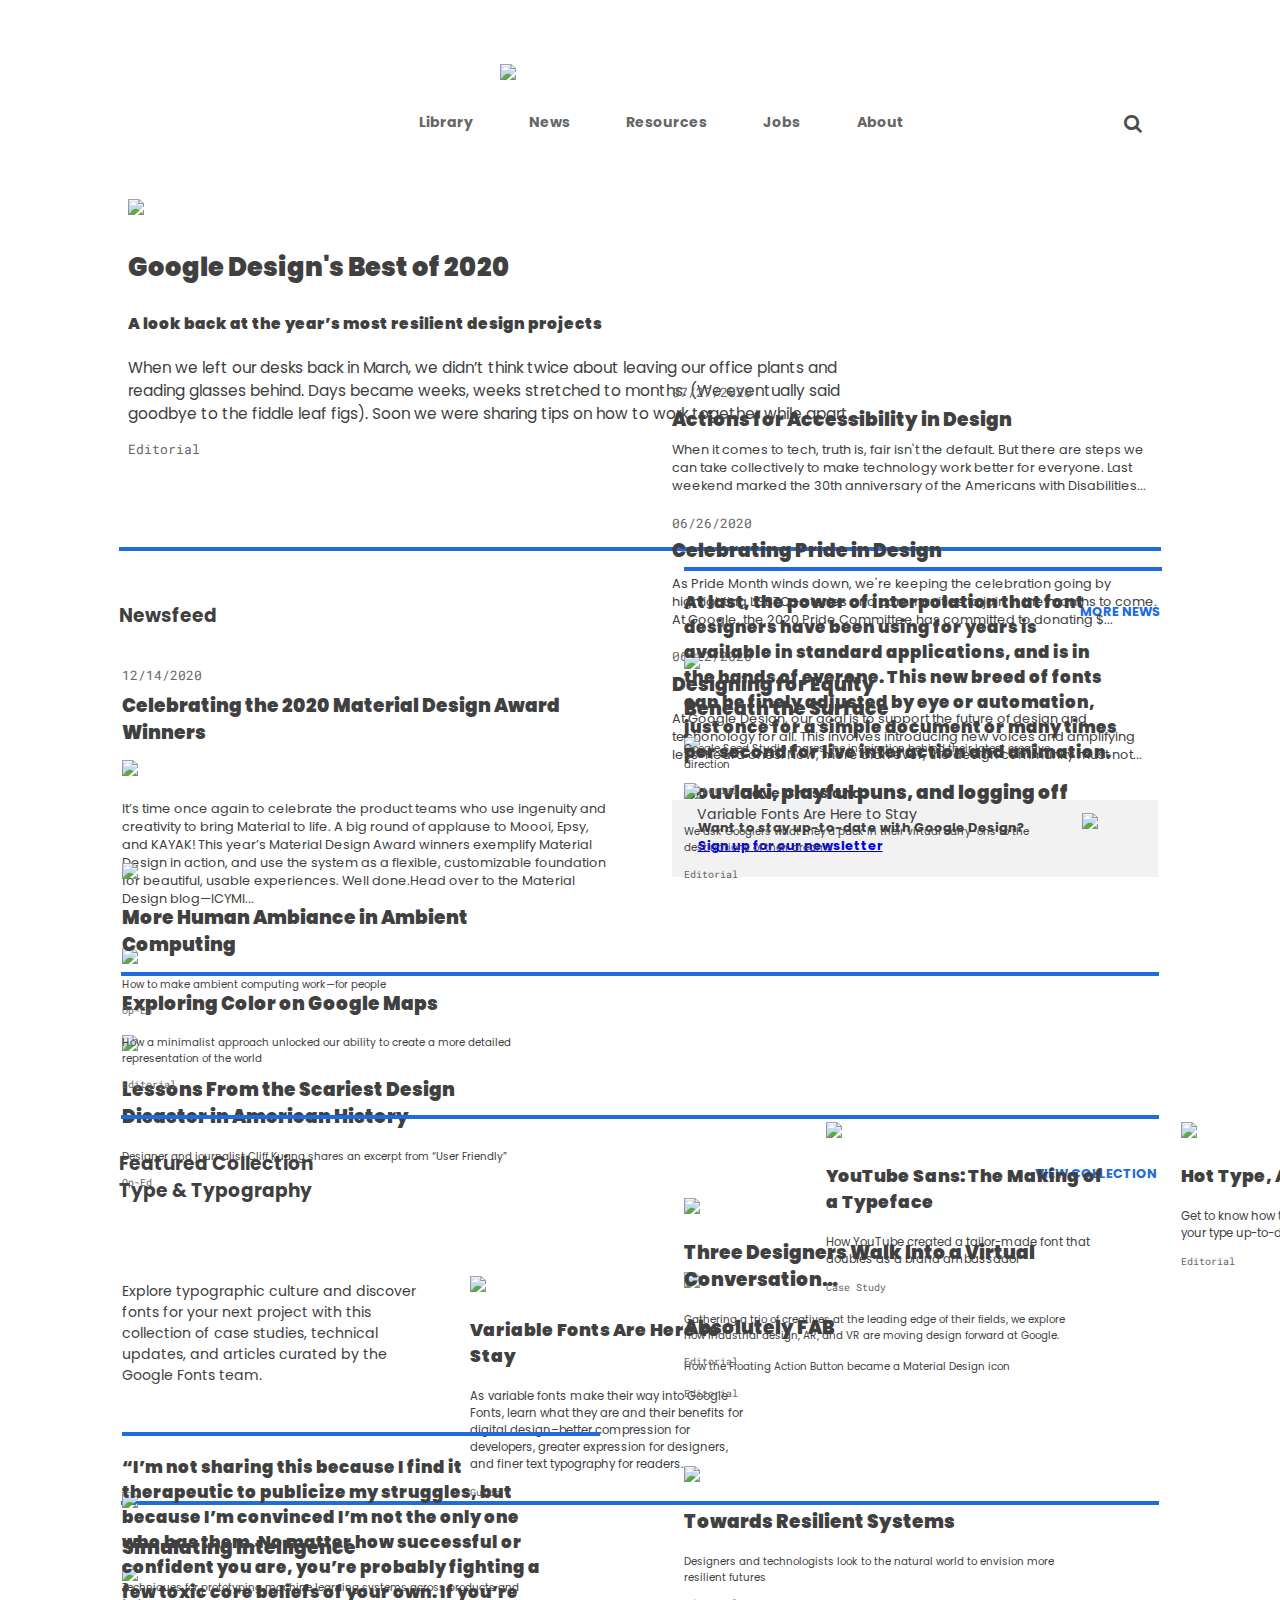
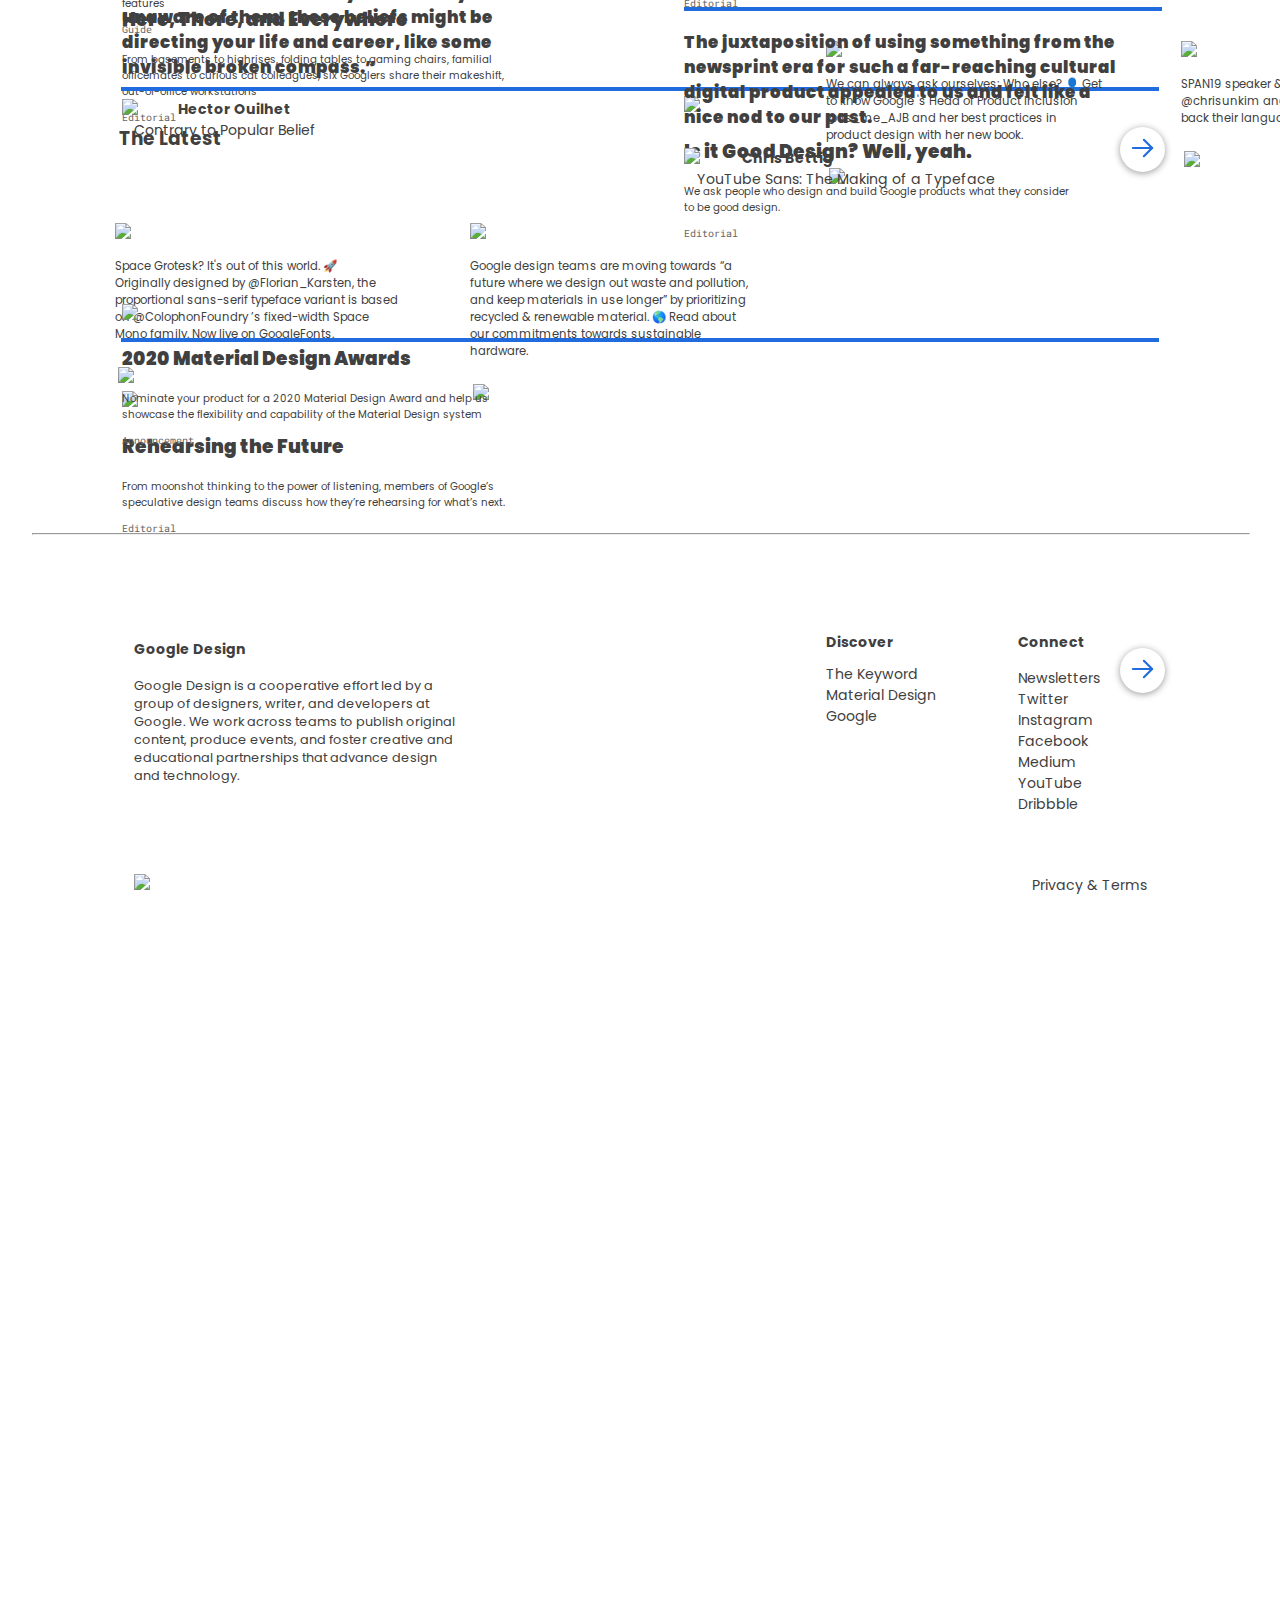
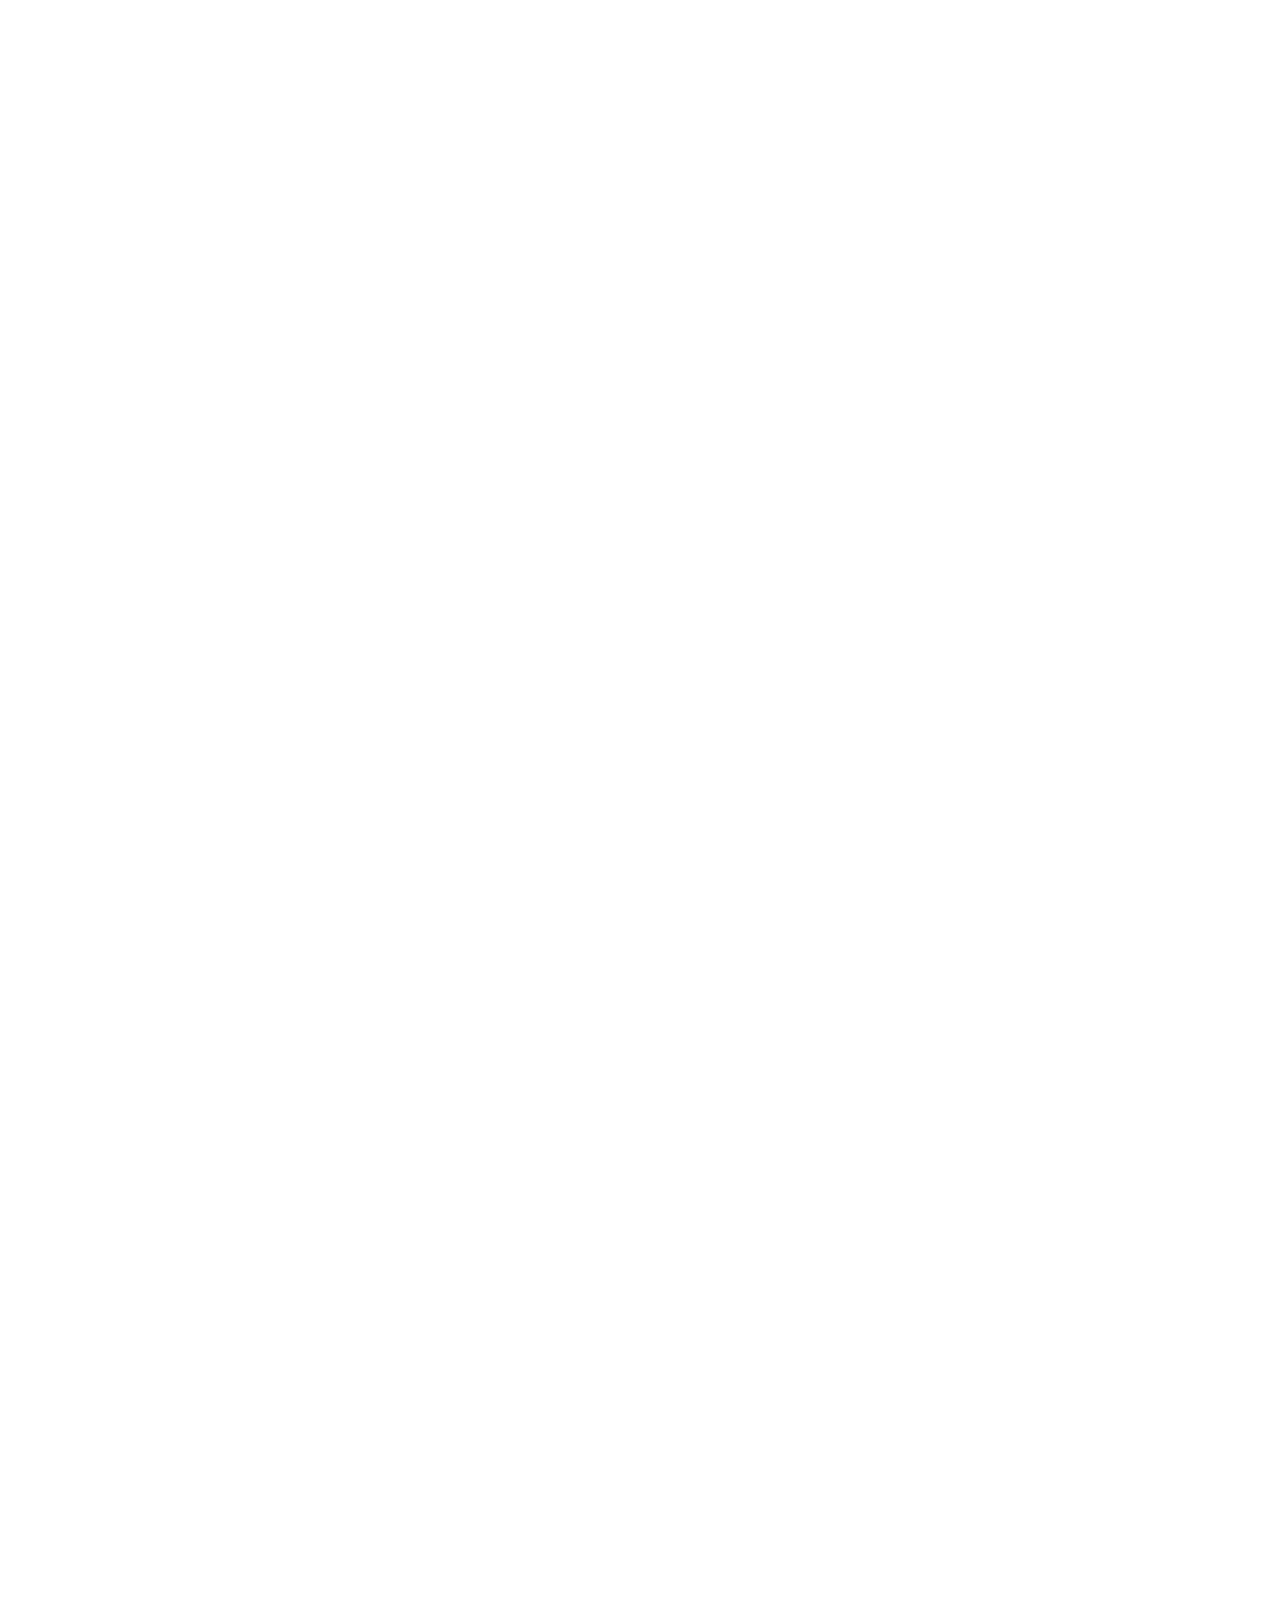
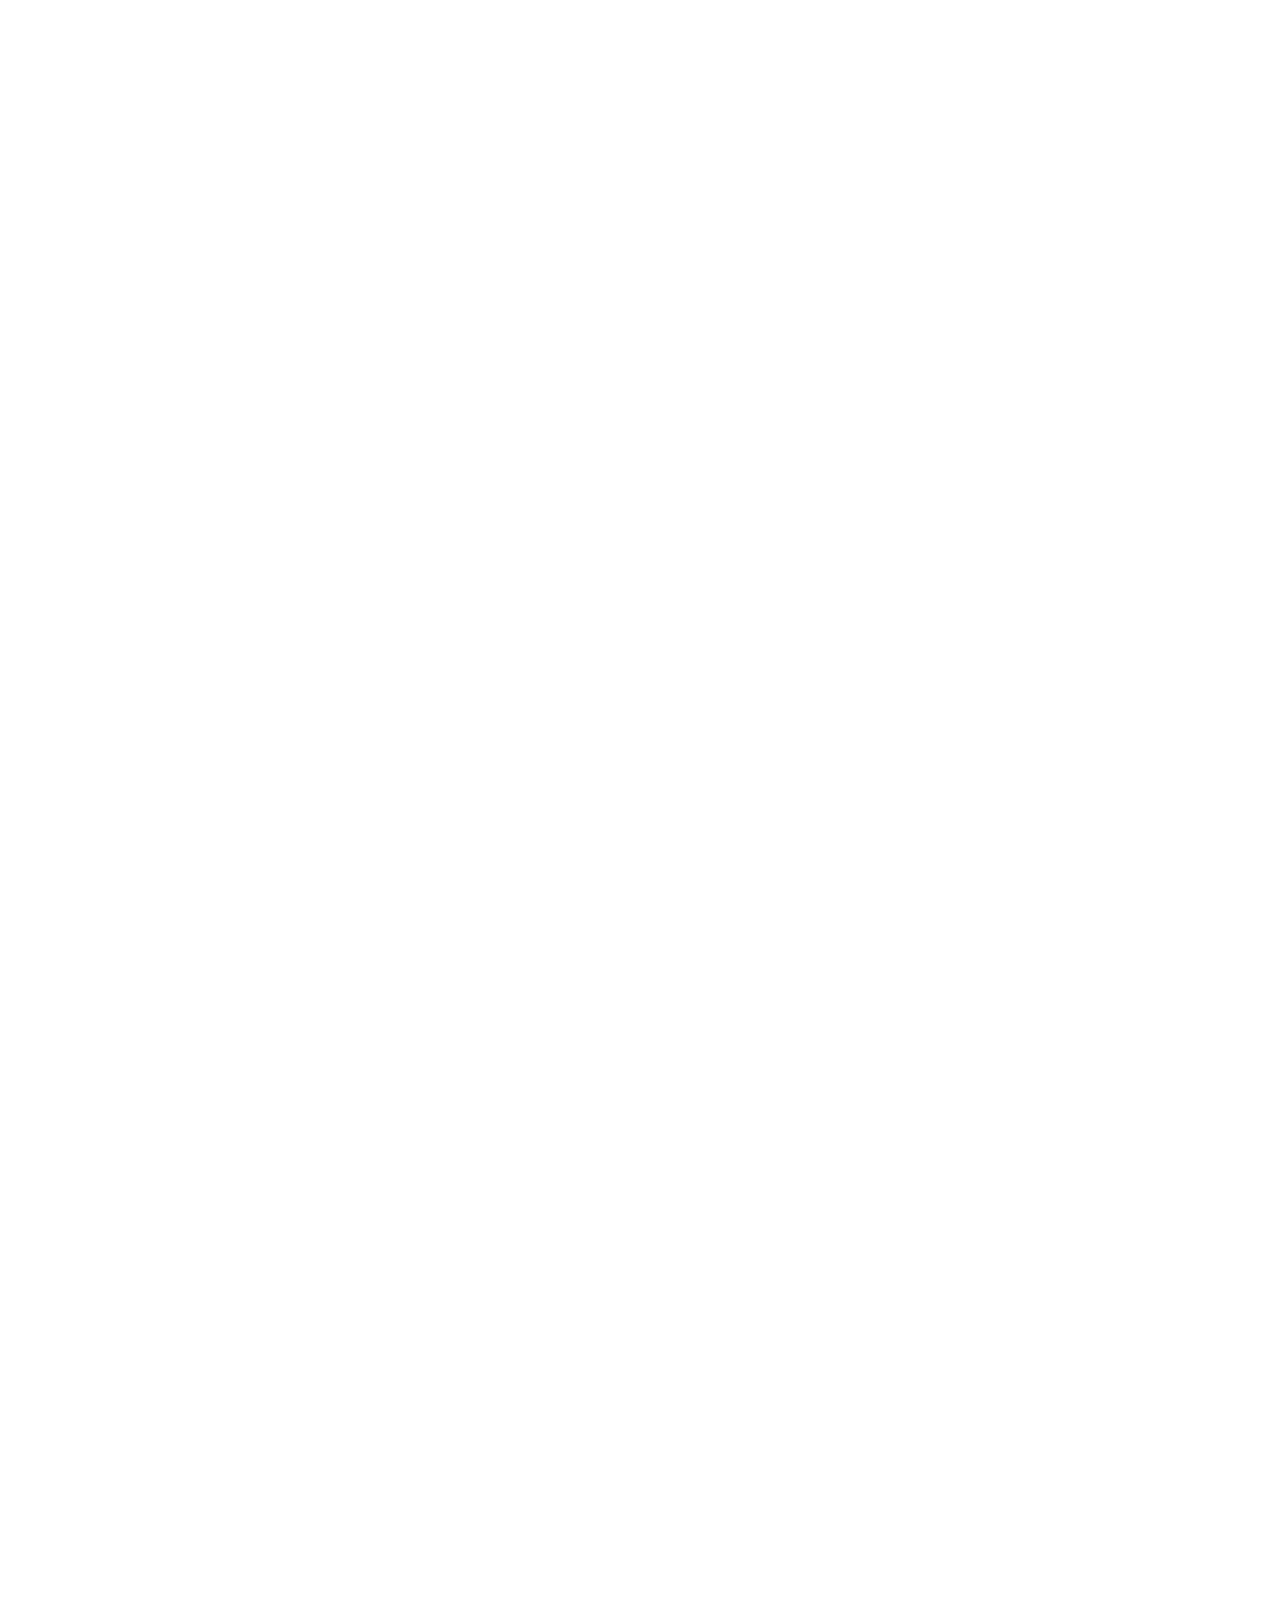
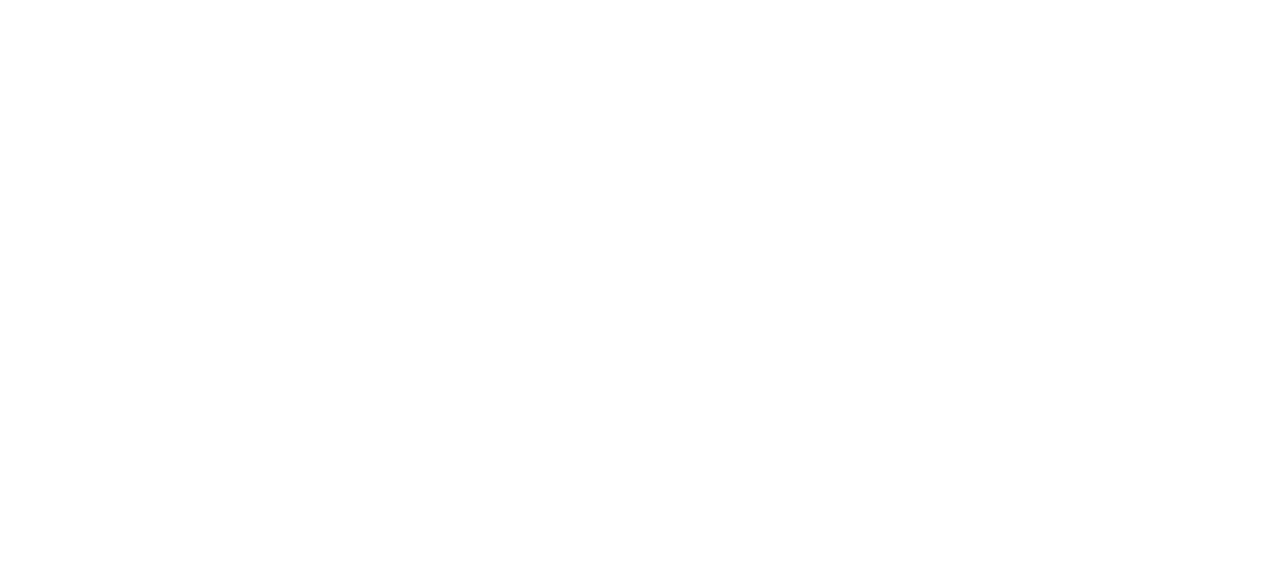
==== commit 261dec46: "🏋👌 Updated with Glitch" ====
--- a/index.html
+++ b/index.html
@@ -23,19 +23,19 @@
     <script src="/script.js" defer></script>
   </head>
   <body>
-    <div class="logo">
+    <a href="/index.html"><div class="logo">
       <img
         src="https://cdn.glitch.com/471e1300-aeac-4b63-8ff6-5073f36f45c3%2FGD%20logo.jpg?v=1611335403957"
         style="width:23%;"
         class="center"
       />
-    </div>
+      </div></a>
 
     <div class="topnav">
-      <a href="#">Library</a>
-      <a href="#">News</a>
-      <a href="#">Resources</a>
-      <a href="#">Jobs</a>
+      <a href="/404.html">Library</a>
+      <a href="/404.html">News</a>
+      <a href="/resources.html">Resources</a>
+      <a href="/404.html">Jobs</a>
       <a href="/about.html">About</a>
       <div class="search-container">
         <button type="submit"><i class="fa fa-search"></i></button>
@@ -732,6 +732,107 @@
       </div>
     </div>
 
+    <div class="card10">
+      <div class="award">
+        <img
+          src="https://cdn.glitch.com/471e1300-aeac-4b63-8ff6-5073f36f45c3%2FGD_MDA_3X2_OpenCall.png?v=1612604296044"
+          style="width:100%"
+        />
+        <div class="awardcontainer">
+          <h3>
+            <p style="font-size:1.45vw;" />
+            <b>2020 Material Design Awards</b>
+          </h3>
+          <p style="font-size:0.8vw;" />
+          Nominate your product for a 2020 Material Design Award and help us
+          showcase the flexibility and capability of the Material Design system
+          <p
+            style="font-size:0.8vw;font-family: 'Roboto Mono', monospace;color: #666666;"
+          />
+          Announcement
+        </div>
+      </div>
+
+      <div class="the">
+        <hr class="blueline" style="width:100%;margin: auto;" />
+        <div class="thecontainer">
+          <h3>
+            <p style="font-size:1.30vw;" />
+            <b
+              >The juxtaposition of using something from the newsprint era for
+              such a far-reaching cultural digital product appealed to us and
+              felt like a nice nod to our past.</b
+            >
+          </h3>
+          <img
+            src="https://cdn.glitch.com/471e1300-aeac-4b63-8ff6-5073f36f45c3%2FChrisBettig_profilee.png?v=1612595144538"
+            style="width:10%; float:left;"
+          />
+          <p style="font-size:1.1vw;position: relative;left: 1vw;" />
+          <b>Chris Bettig</b> <br />
+          YouTube Sans: The Making of a Typeface
+        </div>
+      </div>
+    </div>
+    
+    <hr
+      style="width:100%;margin: auto;position: relative;top: -333vw;"
+    />
+    
+    <div class="footer">
+      <div>
+        <p
+          style="font-size:1.1vw;margin-left: 8vw;position: relative;top: 14vw;"
+        />
+        <b>Google Design</b>
+        <p
+          style="font-size:1vw;margin-left: 8vw;position: relative;top: 14.2vw;"
+        />
+        Google Design is a cooperative effort led by a <br />
+        group of designers, writer, and developers at <br />
+        Google. We work across teams to publish original <br />
+        content, produce events, and foster creative and <br />
+        educational partnerships that advance design <br />
+        and technology.
+      </div>
+
+      <div class="google">
+        <img
+          src="https://cdn.glitch.com/471e1300-aeac-4b63-8ff6-5073f36f45c3%2Fgoogle-g.svg?v=1611761028117"
+          style="width:5%;position: relative;bottom: -20vw;margin-left: 8vw;"
+        />
+      </div>
+
+      <div>
+        <p style="font-size:1.1vw;position: relative;top: -1.8vw;left:62vw;" />
+        <b>Discover</b>
+        <dl style="font-size:1.1vw;position: relative;top: -2vw;left:62vw;">
+          <dt>The Keyword</dt>
+          <dt>Material Design</dt>
+          <dt>Google</dt>
+        </dl>
+      </div>
+
+      <div>
+        <p style="font-size:1.1vw;position: relative;top: -10.5vw;left:77vw;" />
+        <b>Connect</b>
+        <dl style="font-size:1.1vw;position: relative;top: -10.5vw;left:77vw;">
+          <dt>Newsletters</dt>
+          <dt>Twitter</dt>
+          <dt>Instagram</dt>
+          <dt>Facebook</dt>
+          <dt>Medium</dt>
+          <dt>YouTube</dt>
+          <dt>Dribbble</dt>
+        </dl>
+      </div>
+
+      <p
+        style="font-size:1.1vw;margin-right: -54vw;position: relative;top: -8vw;float: right;"
+      />
+      Privacy & Terms
+    </div>
+
     <!-- include the Glitch button to show what the webpage is about and
           to make it easier for folks to view source and remix -->
   </body>
--- a/index.css
+++ b/index.css
@@ -143,6 +143,11 @@
   top: -278.8vw;
 }
 
+.card10 {
+  position: relative;
+  top: -318vw;
+}
+
 #nletter {
   height: 6vw;
   background-color: #f2f2f2;
@@ -627,4 +632,50 @@
 .goodcontainer {
   align: left;
   margin-right: 6vw;
+}
+
+.award {
+  transition: 0.3s;
+  width: 39%;
+  padding: 2.5vw;
+  padding-bottom: 1.5vw;
+  margin-right: 4.5vw;
+  margin-left: 4.5vw;
+  float: left;
+}
+
+.award:hover {
+  box-shadow: 0 0.3vw 0.6vw 0 rgb(153, 153, 153);
+}
+
+.awardcontainer {
+  align: left;
+  margin-right: 6vw;
+}
+
+.the {
+  transition: 0.3s;
+  width: 39%;
+  padding: 2.5vw;
+  padding-bottom: 1.5vw;
+  margin-right: 4.5vw;
+  margin-left: 4.5vw;
+  float: right;
+  position: relative;
+  top: -39.2vw;
+}
+
+.the:hover {
+  box-shadow: 0 0.3vw 0.6vw 0 rgb(153, 153, 153);
+}
+
+.thecontainer {
+  align: left;
+  margin-right: 2vw;
+}
+
+.footer {
+  float: left;
+  position: relative;
+  top: -340vw;
 }